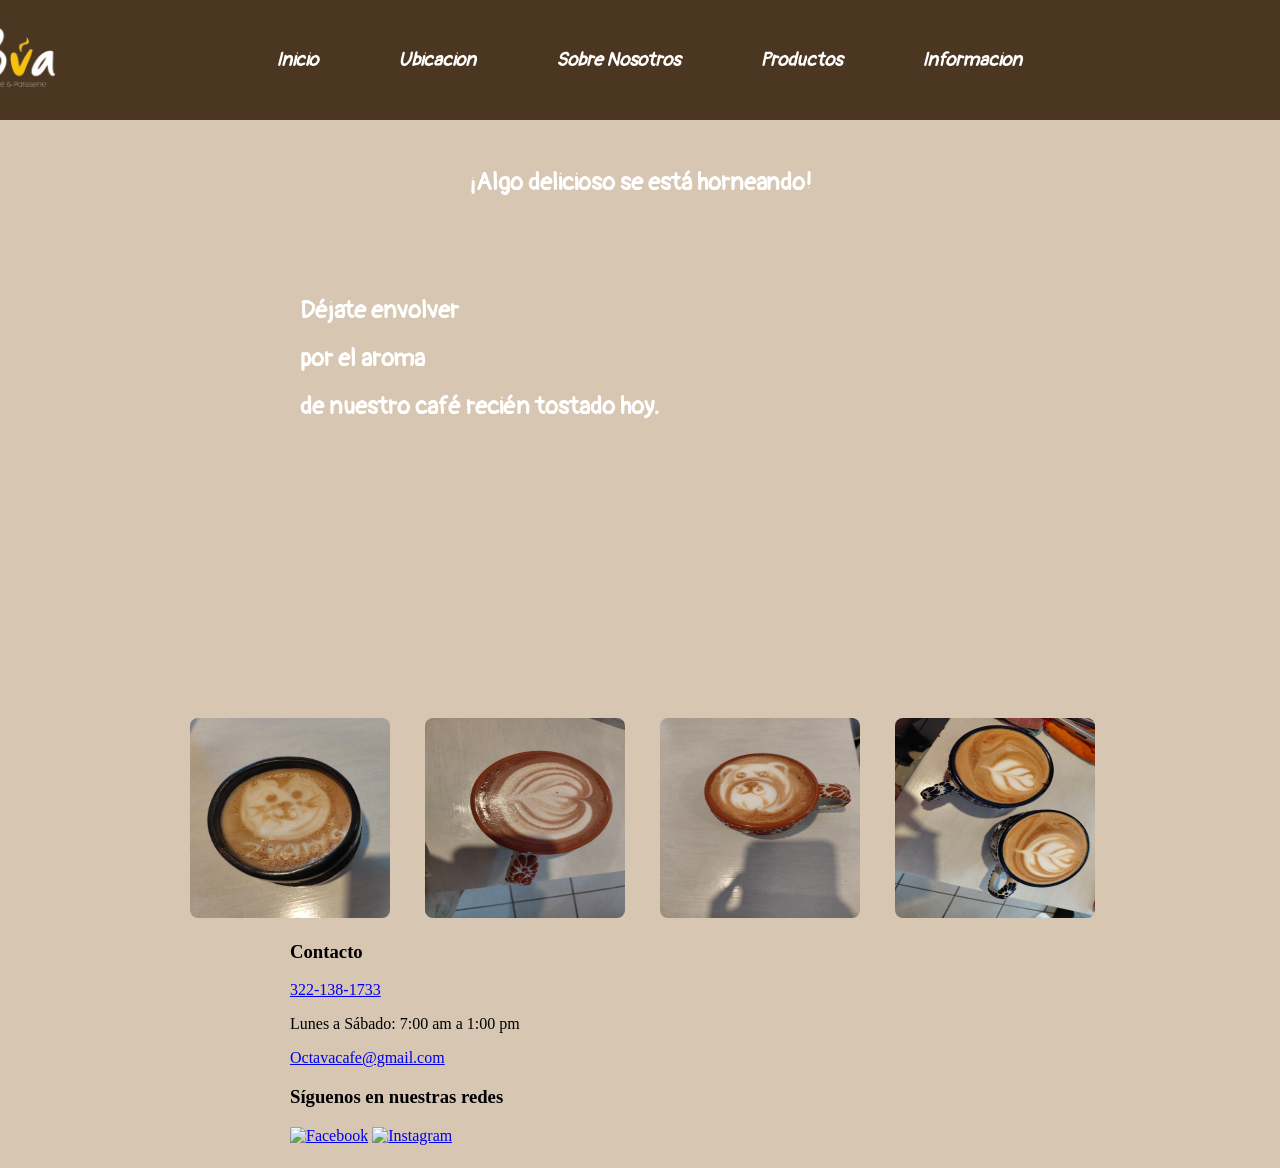
==== index.html @ b77b8755 "Add files via upload" ====
<!DOCTYPE html>
<html lang="en">
<head>
    <title>Octava Café</title>
    <link href="https://fonts.googleapis.com/css2?family=Pangolin&display=swap" rel="stylesheet">
    <link rel="stylesheet" href="diseño.css">
</head>
<body>
    <main class="principal">
        <section class="texto_principal">
            <h1>¡Algo delicioso se está horneando!</h1>
            <h2>Déjate envolver <br>
                por el aroma <br>
                 de nuestro café recién tostado hoy.</h2>
            <img src="" alt="">
        </section>

        <div class="botones_arriba">
            <img src="Gemini_Generated_Image_gcpjwjgcpjwjgcpj-removebg-preview.png" alt="logo" class="logotipo">
            <a href="#" class="enlace">Inicio</a>
            <a href="#" class="enlace">Ubicacion</a>
            <a href="#" class="enlace">Sobre Nosotros</a>
            <a href="#" class="enlace">Productos</a>
            <a href="#" class="enlace">Informacion</a>
        </div>

        <div class="imagenes_cafe">
            <div class="diseño"><img src="IMG-20260115-WA0002.jpg" alt=""></div>
            <div class="diseño"><img src="IMG-20260122-WA0054.jpg" alt=""></div>
            <div class="diseño"><img src="IMG-20260204-WA0002.jpg" alt=""></div>
            <div class="diseño"><img src="IMG-20251213-WA0009.jpg" alt=""></div>
        </div>

        <nav>
    <h3>Contacto</h3>

    <div class="contacto-item">
        <a href="tel:+523221381733" class="informacion_contacto">
            322-138-1733
        </a>
        <p>Lunes a Sábado: 7:00 am a 1:00 pm</p>
    </div>

    <div class="contacto-item">
        <a href="mailto:Octavacafe@gmail.com" class="informacion_contacto">
            Octavacafe@gmail.com
        </a>
    </div>

    <h3>Síguenos en nuestras redes</h3>
    <div class="redes-sociales">
        <a href="https://facebook.com/tu-perfil"><img src="icono-fb.png" alt="Facebook"></a>
        <a href="https://instagram.com/tu-perfil"><img src="icono-ig.png" alt="Instagram"></a>
        </div>
</nav> 
    </main>
    
</body>
</html>
---- diseño.css ----
body {
    margin: 0;
    padding: 0;
    height: 100vh;
    display: flex;
    justify-content: center;
    background-color: #d6c6b2;
    background-image: url('71977d18b5df32cb835319dc199e4950.jpg');
    background-size: cover;
    background-position: center;
    background-repeat: no-repeat;
    background-attachment: fixed;
}

.botones_arriba {
    display: flex;
    font-family: "Pangolin", cursive;
    gap: 80px;
    align-items: center;
    position: absolute;
    top: 0;
    left: 0;
    width: 100%;
    height: 120px;
    background-color: #4B3621;
    padding: 1%;
    display: flex;
    justify-content: center;
    padding: 10px 50px;
    box-sizing: border-box;
    z-index: 1000;
}

.logotipo {
    width: 10%;               
    height: auto;
    margin-right: 120px;     
    margin-left: -300px;   
}

.enlace {
    display: inline-block;
    text-decoration: none;
    transition: 0.3;
    background-color: #4B3621;
    color: white;
    font-weight: bolder;
    font-size: 19px;
    font-style: italic;
}

.principal {
    margin: 10%;
    padding: 20px;
    height: 1000px;
    width: 700px;
}

.texto_principal {
    color: white;
    font-family: "Pangolin", cursive;
    background-image: linear-gradient(rgba(34, 33, 33, 0.212)),
     url(Gemini_Generated_Image_kpojufkpojufkpoj.png);
    background-size: 100% 100%;
    background-position: center;
    background-repeat: no-repeat;
    background-blend-mode: color-burn;
    min-height: 500px;
}

.enlace:hover {
    text-decoration: underline;
    text-decoration-thickness: 3px;
}

h1 {
    color: white;
    text-align: center;
}

h2 {
    max-width: 500px;
    margin: 90px 10px;
    line-height: 2;
}

.imagenes_cafe {
    margin-top: 50px;
    display: flex;
    flex-direction: row;
    justify-content: space-between;
    gap: 35px;
    margin-left: -100px;
}

.diseño {
    transition: 0.5s;
    cursor: pointer;
}

.diseño img {
    width: 200px;
    height: 200px;
    border-radius: 8px;
}

.imagenes_cafe:hover > :not(:hover) {
    opacity: 0.3;
}

.diseño:hover {
    transform: scale(1.1);
}
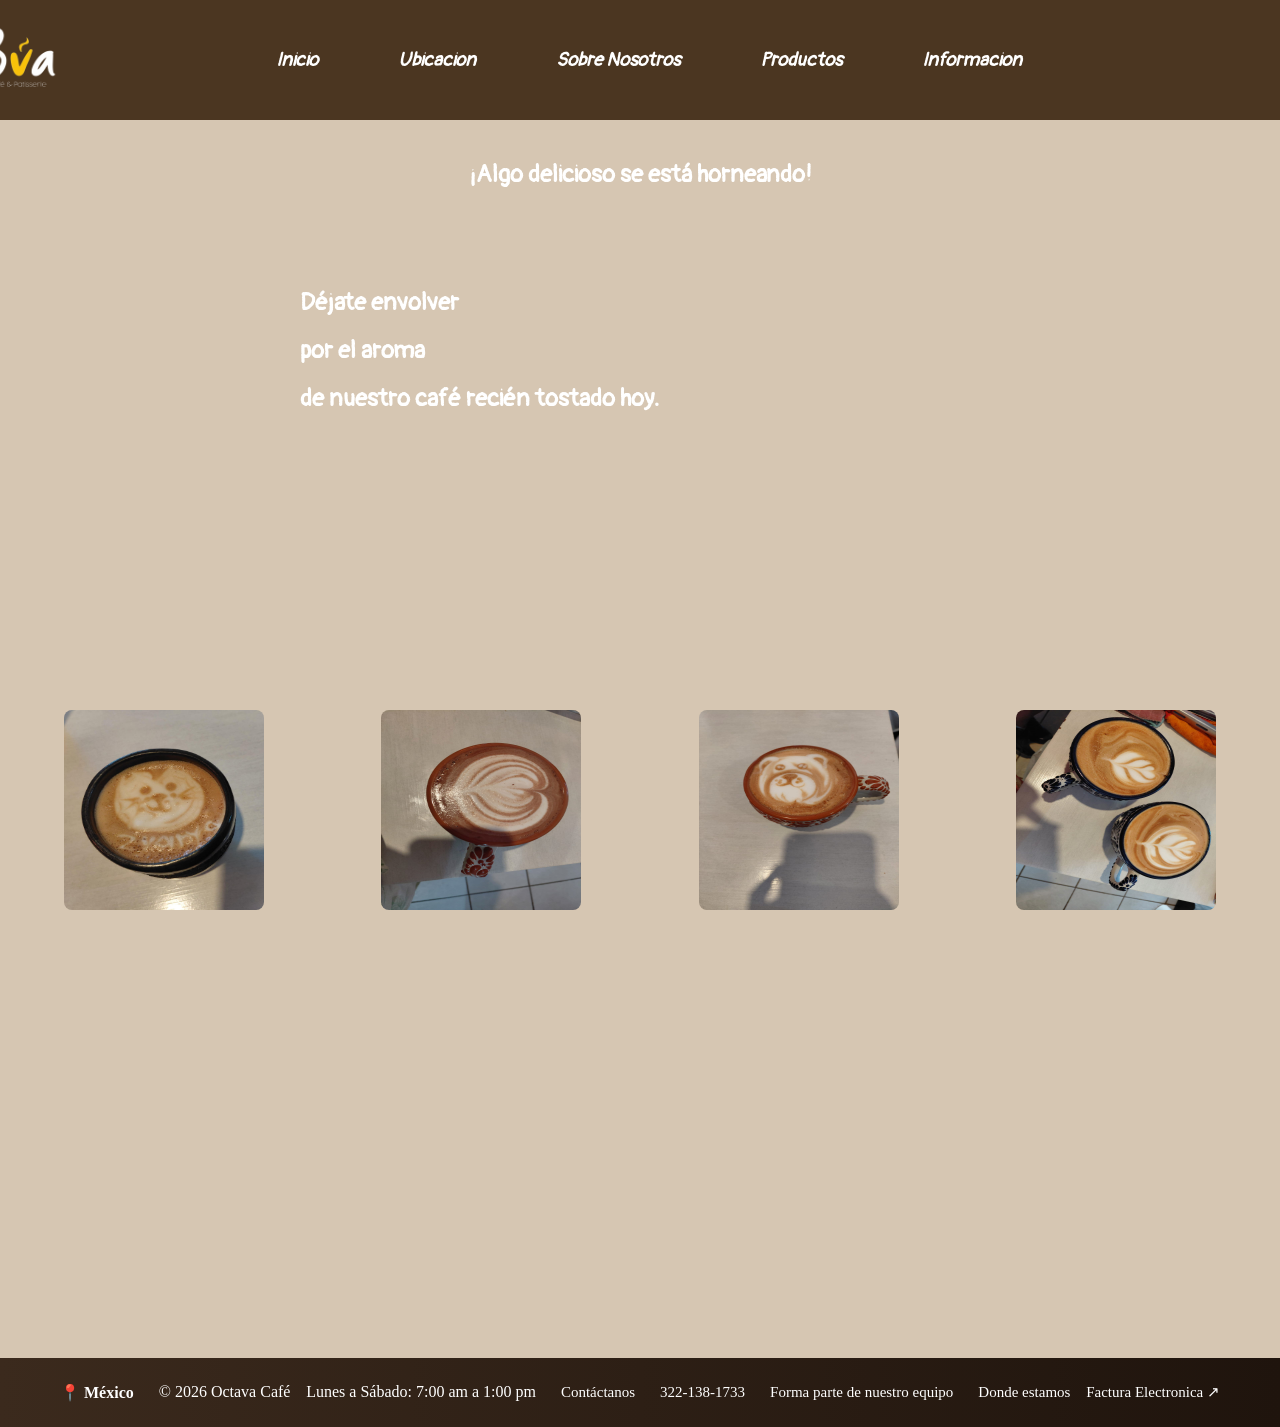
==== commit 74945d1d: "Mapa y footer" ====
--- a/index.html
+++ b/index.html
@@ -31,7 +31,7 @@
             <div class="diseño"><img src="IMG-20251213-WA0009.jpg" alt=""></div>
         </div>
 
-        <nav>
+        <!-- <nav>
     <h3>Contacto</h3>
 
     <div class="contacto-item">
@@ -52,8 +52,31 @@
         <a href="https://facebook.com/tu-perfil"><img src="icono-fb.png" alt="Facebook"></a>
         <a href="https://instagram.com/tu-perfil"><img src="icono-ig.png" alt="Instagram"></a>
         </div>
-</nav> 
-    </main>
+    </nav>  -->
+</main>
+
+<iframe src="https://www.google.com/maps/embed?pb=!1m14!1m8!1m3!1d933.0286413294309!2d-105.2226276!3d20.7055719!3m2!1i1024!2i768!4f13.1!3m3!1m2!1s0x84214602d590b51d%3A0xe27351f4faf16501!2sCooperativa%20CUC!5e0!3m2!1ses!2smx!4v1770751215848!5m2!1ses!2smx" width="600" height="450" style="border:0;" allowfullscreen="" loading="lazy" referrerpolicy="no-referrer-when-downgrade" class="mapa"></iframe>
+<footer class="footer-horizontal">
+    <div class="footer-izq">
+        <span class="pais">📍 México</span>
+        <span>© 2026 Octava Café</span>
+    </div>
+
+    <div class="footer-centro">
+        <span>Lunes a Sábado: 
+            7:00 am a 1:00 pm</span>
+        <a href="#">Contáctanos</a>
+        <a href="#">322-138-1733</a>
+        <a href="https://www.empleo.gob.mx/assets/solicitud_empleo/SNE_SOLICITUD_DE_EMPLEO_PLANTILLA_PDF.pdf" target="_blank">Forma parte de nuestro equipo</a>
+        <a href="https://www.google.com/maps/place/Cooperativa+CUC/@20.7055719,-105.2226276,19.85z/data=!4m6!3m5!1s0x84214602d590b51d:0xe27351f4faf16501!8m2!3d20.7056882!4d-105.2224814!16s%2Fg%2F11b73n25m8?entry=ttu&g_ep=EgoyMDI2MDIwNC4wIKXMDSoASAFQAw%3D%3D" target="_blank">Donde estamos</a>
+    </div>
+
+    <div class="footer-der">
+        <a href="#">Factura Electronica ↗</a>
+    </div>
+</footer>
+
+
     
 </body>
 </html>
--- a/diseño.css
+++ b/diseño.css
@@ -1,8 +1,8 @@
 body {
     margin: 0;
     padding: 0;
-    height: 100vh;
-    display: flex;
+    /* height: 100vh; */
+    /* display: flex; */
     justify-content: center;
     background-color: #d6c6b2;
     background-image: url('71977d18b5df32cb835319dc199e4950.jpg');
@@ -10,6 +10,7 @@
     background-position: center;
     background-repeat: no-repeat;
     background-attachment: fixed;
+    min-height: 100vh;
 }
 
 .botones_arriba {
@@ -50,22 +51,29 @@
 }
 
 .principal {
-    margin: 10%;
-    padding: 20px;
-    height: 1000px;
-    width: 700px;
+    /* margin: 10%; */
+    /* padding: 20px; */
+    /* height: 1000px; */
+    /* width: 700px; */
+    padding: 40px 0;
+    margin: 100px auto;
+    width: 90%;
+    max-width: 1200px;
 }
 
 .texto_principal {
     color: white;
     font-family: "Pangolin", cursive;
     background-image: linear-gradient(rgba(34, 33, 33, 0.212)),
-     url(Gemini_Generated_Image_kpojufkpojufkpoj.png);
+    url(Gemini_Generated_Image_kpojufkpojufkpoj.png);
     background-size: 100% 100%;
     background-position: center;
     background-repeat: no-repeat;
     background-blend-mode: color-burn;
     min-height: 500px;
+
+    width: 700px;
+    margin: auto;
 }
 
 .enlace:hover {
@@ -90,7 +98,7 @@
     flex-direction: row;
     justify-content: space-between;
     gap: 35px;
-    margin-left: -100px;
+    /* margin-left: -100px; */
 }
 
 .diseño {
@@ -110,4 +118,59 @@
 
 .diseño:hover {
     transform: scale(1.1);
-}+}
+
+/*mapa*/
+.mapa{
+    margin: 0;
+    height: 300px;
+    width: 100%;
+}
+
+/* footer*/
+.footer-horizontal {
+    width: 100%;
+    margin: 0;
+    padding: 25px 60px;
+
+    background: linear-gradient(90deg, #3b2a1d, #1f140d);
+    color: white;
+
+    display: flex;
+    justify-content: space-between;
+    align-items: center;
+
+    box-sizing: border-box;
+}
+
+/* secciones */
+.footer-izq,
+.footer-der {
+    display: flex;
+    align-items: center;
+    gap: 25px;
+}
+.footer-centro{
+    margin: 0 auto;
+    display: flex;
+    align-items: center;
+    gap: 25px;
+}
+
+
+.footer-horizontal a {
+    color: white;
+    text-decoration: none;
+    font-size: 15px;
+    transition: 0.3s;
+}
+
+.footer-horizontal a:hover {
+    text-decoration: underline;
+    opacity: 0.8;
+}
+
+/* texto pequeño */
+.pais {
+    font-weight: bold;
+}
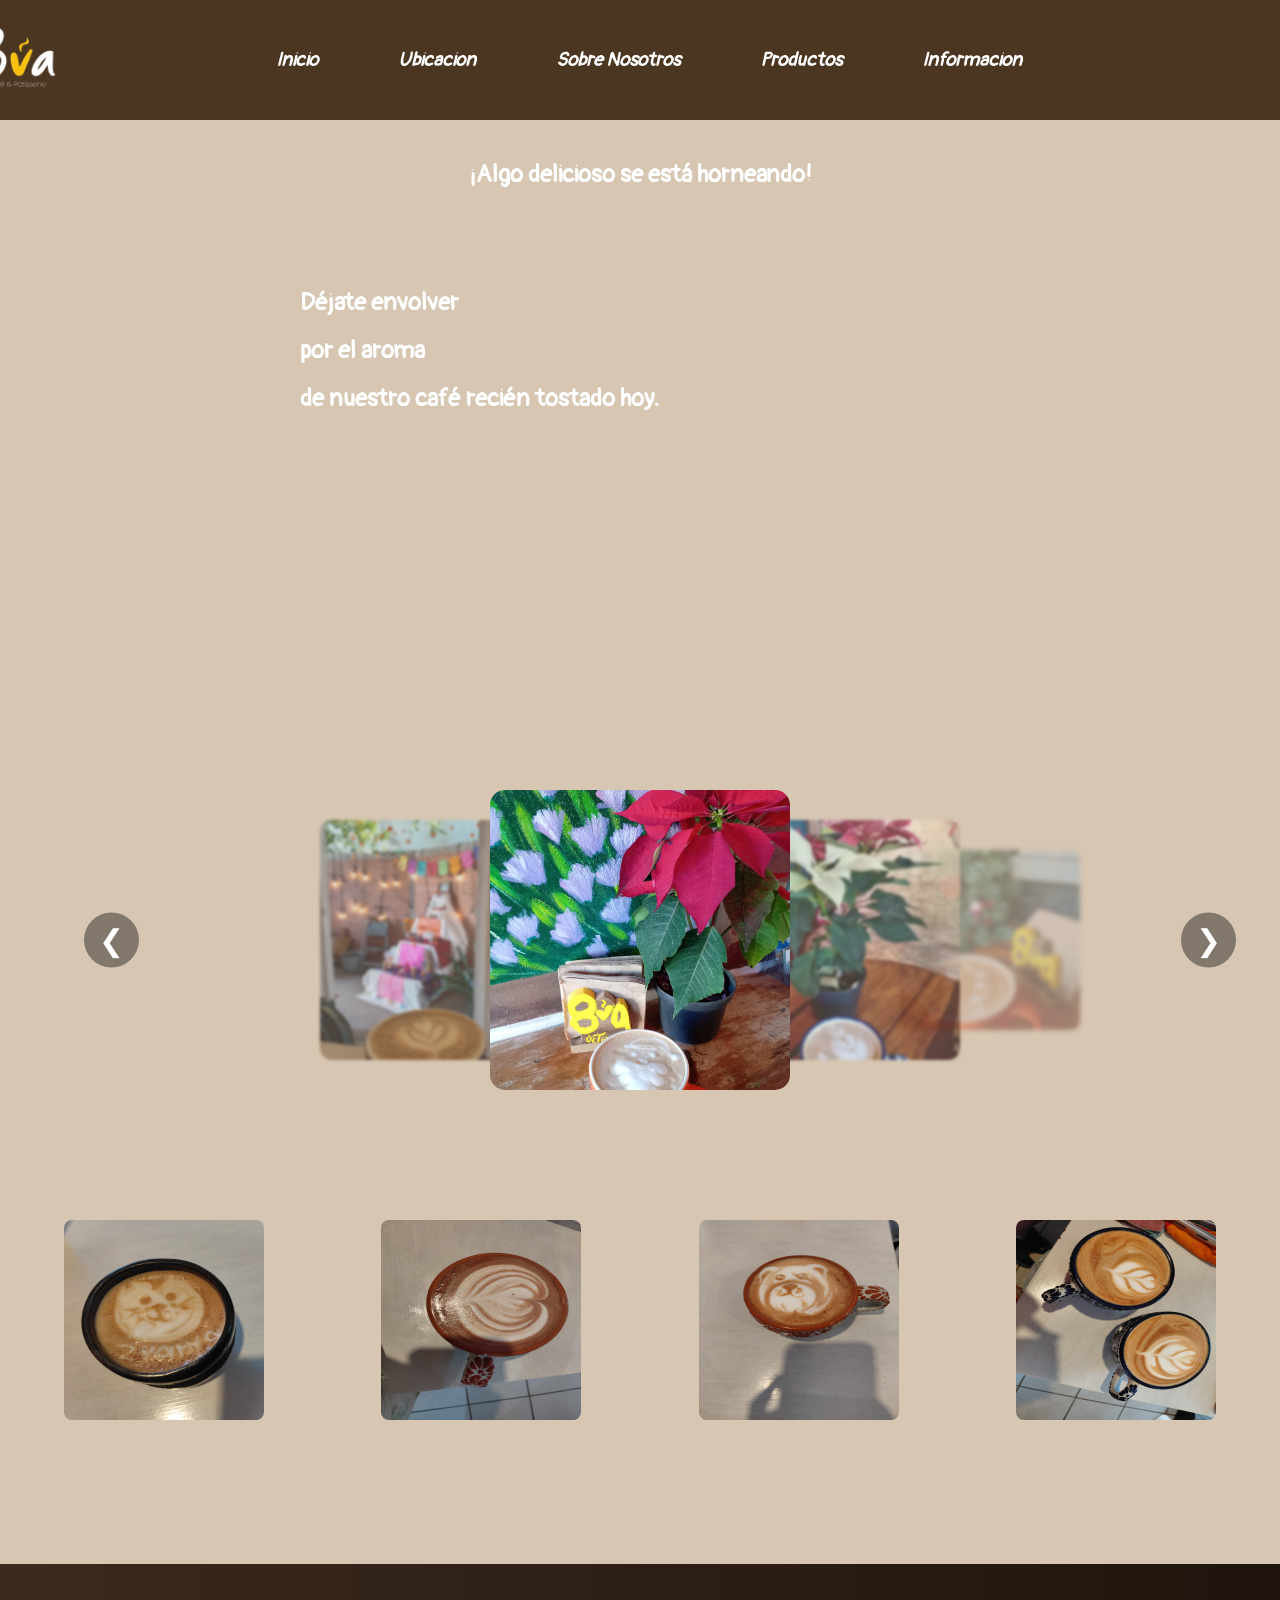
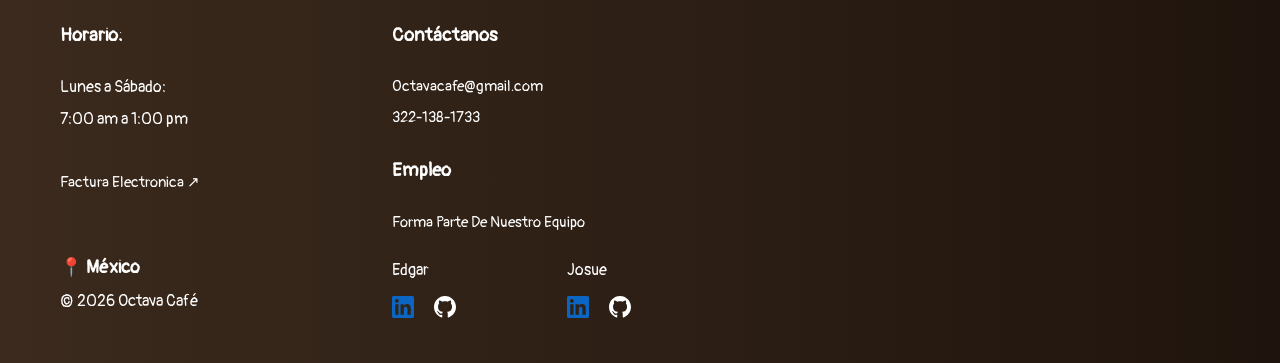
==== commit 5a0ba25b: "Carrusel y footer" ====
--- a/index.html
+++ b/index.html
@@ -15,8 +15,50 @@
             <img src="" alt="">
         </section>
 
+<div class="carrusel">
+
+    <input type="radio" name="slider" id="img1" checked>
+    <input type="radio" name="slider" id="img2">
+    <input type="radio" name="slider" id="img3">
+    <input type="radio" name="slider" id="img4">
+
+    <div class="slides">
+        <div class="slide s1"><img src="resources/carr1.jpeg"></div>
+        <div class="slide s2"><img src="resources/carr2.jpeg"></div>
+        <div class="slide s3"><img src="resources/carr3.jpeg"></div>
+        <div class="slide s4"><img src="resources/carr5.jpeg"></div>
+    </div>
+
+    <!-- Flechas por estado -->
+    <div class="flechas f1">
+        <label for="img4" class="prev">❮</label>
+        <label for="img2" class="next">❯</label>
+    </div>
+
+    <div class="flechas f2">
+        <label for="img1" class="prev">❮</label>
+        <label for="img3" class="next">❯</label>
+    </div>
+
+    <div class="flechas f3">
+        <label for="img2" class="prev">❮</label>
+        <label for="img4" class="next">❯</label>
+    </div>
+
+    <div class="flechas f4">
+        <label for="img3" class="prev">❮</label>
+        <label for="img1" class="next">❯</label>
+    </div>
+
+</div>
+
+
+
+</div>
+
+
         <div class="botones_arriba">
-            <img src="Gemini_Generated_Image_gcpjwjgcpjwjgcpj-removebg-preview.png" alt="logo" class="logotipo">
+            <img src="resources/Gemini_Generated_Image_gcpjwjgcpjwjgcpj-removebg-preview.png" alt="logo" class="logotipo">
             <a href="#" class="enlace">Inicio</a>
             <a href="#" class="enlace">Ubicacion</a>
             <a href="#" class="enlace">Sobre Nosotros</a>
@@ -25,10 +67,10 @@
         </div>
 
         <div class="imagenes_cafe">
-            <div class="diseño"><img src="IMG-20260115-WA0002.jpg" alt=""></div>
-            <div class="diseño"><img src="IMG-20260122-WA0054.jpg" alt=""></div>
-            <div class="diseño"><img src="IMG-20260204-WA0002.jpg" alt=""></div>
-            <div class="diseño"><img src="IMG-20251213-WA0009.jpg" alt=""></div>
+            <div class="diseño"><img src="resources/IMG-20260115-WA0002.jpg" alt=""></div>
+            <div class="diseño"><img src="resources/IMG-20260122-WA0054.jpg" alt=""></div>
+            <div class="diseño"><img src="resources/IMG-20260204-WA0002.jpg" alt=""></div>
+            <div class="diseño"><img src="resources/IMG-20251213-WA0009.jpg" alt=""></div>
         </div>
 
         <!-- <nav>
@@ -55,24 +97,50 @@
     </nav>  -->
 </main>
 
-<iframe src="https://www.google.com/maps/embed?pb=!1m14!1m8!1m3!1d933.0286413294309!2d-105.2226276!3d20.7055719!3m2!1i1024!2i768!4f13.1!3m3!1m2!1s0x84214602d590b51d%3A0xe27351f4faf16501!2sCooperativa%20CUC!5e0!3m2!1ses!2smx!4v1770751215848!5m2!1ses!2smx" width="600" height="450" style="border:0;" allowfullscreen="" loading="lazy" referrerpolicy="no-referrer-when-downgrade" class="mapa"></iframe>
 <footer class="footer-horizontal">
     <div class="footer-izq">
+        <h3>Horario:</h3>
+            <span>Lunes a Sábado: </span>
+            <span>7:00 am a 1:00 pm</span>
+            <br>
+            <a href="#">Factura Electronica ↗</a>
+        <br><br>
         <span class="pais">📍 México</span>
+        
         <span>© 2026 Octava Café</span>
     </div>
+    
+    <div class="footer-centro">
+            <h3>Contáctanos</h3>
+            <a href="">Octavacafe@gmail.com</a>
+            <a href="#">322-138-1733</a>
+            <h3>Empleo</h3>
+            <a href="https://www.empleo.gob.mx/assets/solicitud_empleo/SNE_SOLICITUD_DE_EMPLEO_PLANTILLA_PDF.pdf" target="_blank">Forma Parte De Nuestro Equipo</a>
 
-    <div class="footer-centro">
-        <span>Lunes a Sábado: 
-            7:00 am a 1:00 pm</span>
-        <a href="#">Contáctanos</a>
-        <a href="#">322-138-1733</a>
-        <a href="https://www.empleo.gob.mx/assets/solicitud_empleo/SNE_SOLICITUD_DE_EMPLEO_PLANTILLA_PDF.pdf" target="_blank">Forma parte de nuestro equipo</a>
-        <a href="https://www.google.com/maps/place/Cooperativa+CUC/@20.7055719,-105.2226276,19.85z/data=!4m6!3m5!1s0x84214602d590b51d:0xe27351f4faf16501!8m2!3d20.7056882!4d-105.2224814!16s%2Fg%2F11b73n25m8?entry=ttu&g_ep=EgoyMDI2MDIwNC4wIKXMDSoASAFQAw%3D%3D" target="_blank">Donde estamos</a>
-    </div>
+            <div class="redes">
+                <div class="redes_container">
+                    <p>Edgar</p>
+                    <div class="redes_iconos">
+                        <a href="https://www.linkedin.com/in/edgar-garcia-luna/" target="_blank"><svg preserveAspectRatio="xMidYMid" viewBox="0 0 256 256" class="iconos"><path d="M218.123 218.127h-37.931v-59.403c0-14.165-.253-32.4-19.728-32.4-19.756 0-22.779 15.434-22.779 31.369v60.43h-37.93V95.967h36.413v16.694h.51a39.907 39.907 0 0 1 35.928-19.733c38.445 0 45.533 25.288 45.533 58.186l-.016 67.013ZM56.955 79.27c-12.157.002-22.014-9.852-22.016-22.009-.002-12.157 9.851-22.014 22.008-22.016 12.157-.003 22.014 9.851 22.016 22.008A22.013 22.013 0 0 1 56.955 79.27m18.966 138.858H37.95V95.967h37.97v122.16ZM237.033.018H18.89C8.58-.098.125 8.161-.001 18.471v219.053c.122 10.315 8.576 18.582 18.89 18.474h218.144c10.336.128 18.823-8.139 18.966-18.474V18.454c-.147-10.33-8.635-18.588-18.966-18.453" fill="#0A66C2"/></svg></a>
 
-    <div class="footer-der">
-        <a href="#">Factura Electronica ↗</a>
+                        <a href="https://github.com/edggclu" target="_blank"><svg viewBox="0 0 1024 1024" fill="none" class="iconos"><path fill-rule="evenodd" clip-rule="evenodd" d="M8 0C3.58 0 0 3.58 0 8C0 11.54 2.29 14.53 5.47 15.59C5.87 15.66 6.02 15.42 6.02 15.21C6.02 15.02 6.01 14.39 6.01 13.72C4 14.09 3.48 13.23 3.32 12.78C3.23 12.55 2.84 11.84 2.5 11.65C2.22 11.5 1.82 11.13 2.49 11.12C3.12 11.11 3.57 11.7 3.72 11.94C4.44 13.15 5.59 12.81 6.05 12.6C6.12 12.08 6.33 11.73 6.56 11.53C4.78 11.33 2.92 10.64 2.92 7.58C2.92 6.71 3.23 5.99 3.74 5.43C3.66 5.23 3.38 4.41 3.82 3.31C3.82 3.31 4.49 3.1 6.02 4.13C6.66 3.95 7.34 3.86 8.02 3.86C8.7 3.86 9.38 3.95 10.02 4.13C11.55 3.09 12.22 3.31 12.22 3.31C12.66 4.41 12.38 5.23 12.3 5.43C12.81 5.99 13.12 6.7 13.12 7.58C13.12 10.65 11.25 11.33 9.47 11.53C9.76 11.78 10.01 12.26 10.01 13.01C10.01 14.08 10 14.94 10 15.21C10 15.42 10.15 15.67 10.55 15.59C13.71 14.53 16 11.53 16 8C16 3.58 12.42 0 8 0Z" transform="scale(64)" fill="#ffff"/></svg></a>
+                    </div>
+                </div>
+
+                <div class="redes_container">
+                    <p>Josue</p>
+                    <div class="redes_iconos">
+                        <a href="https://www.linkedin.com/in/josu%C3%A9-gallo-258330377/" target="_blank"><svg preserveAspectRatio="xMidYMid" viewBox="0 0 256 256" class="iconos"><path d="M218.123 218.127h-37.931v-59.403c0-14.165-.253-32.4-19.728-32.4-19.756 0-22.779 15.434-22.779 31.369v60.43h-37.93V95.967h36.413v16.694h.51a39.907 39.907 0 0 1 35.928-19.733c38.445 0 45.533 25.288 45.533 58.186l-.016 67.013ZM56.955 79.27c-12.157.002-22.014-9.852-22.016-22.009-.002-12.157 9.851-22.014 22.008-22.016 12.157-.003 22.014 9.851 22.016 22.008A22.013 22.013 0 0 1 56.955 79.27m18.966 138.858H37.95V95.967h37.97v122.16ZM237.033.018H18.89C8.58-.098.125 8.161-.001 18.471v219.053c.122 10.315 8.576 18.582 18.89 18.474h218.144c10.336.128 18.823-8.139 18.966-18.474V18.454c-.147-10.33-8.635-18.588-18.966-18.453" fill="#0A66C2"/></svg></a>
+                        
+                        <a href="https://github.com/JosueGrcc" target="_blank"><svg viewBox="0 0 1024 1024" fill="none" class="iconos"><path fill-rule="evenodd" clip-rule="evenodd" d="M8 0C3.58 0 0 3.58 0 8C0 11.54 2.29 14.53 5.47 15.59C5.87 15.66 6.02 15.42 6.02 15.21C6.02 15.02 6.01 14.39 6.01 13.72C4 14.09 3.48 13.23 3.32 12.78C3.23 12.55 2.84 11.84 2.5 11.65C2.22 11.5 1.82 11.13 2.49 11.12C3.12 11.11 3.57 11.7 3.72 11.94C4.44 13.15 5.59 12.81 6.05 12.6C6.12 12.08 6.33 11.73 6.56 11.53C4.78 11.33 2.92 10.64 2.92 7.58C2.92 6.71 3.23 5.99 3.74 5.43C3.66 5.23 3.38 4.41 3.82 3.31C3.82 3.31 4.49 3.1 6.02 4.13C6.66 3.95 7.34 3.86 8.02 3.86C8.7 3.86 9.38 3.95 10.02 4.13C11.55 3.09 12.22 3.31 12.22 3.31C12.66 4.41 12.38 5.23 12.3 5.43C12.81 5.99 13.12 6.7 13.12 7.58C13.12 10.65 11.25 11.33 9.47 11.53C9.76 11.78 10.01 12.26 10.01 13.01C10.01 14.08 10 14.94 10 15.21C10 15.42 10.15 15.67 10.55 15.59C13.71 14.53 16 11.53 16 8C16 3.58 12.42 0 8 0Z" transform="scale(64)" fill="#ffff"/></svg></a>
+                    </div>
+                </div>
+            
+            </div>
+        </div>
+        
+        <div class="footer-der">
+            <iframe src="https://www.google.com/maps/embed?pb=!1m18!1m12!1m3!1d3731.064184721224!2d-105.38257285503909!3d20.748192429404394!2m3!1f0!2f0!3f0!3m2!1i1024!2i768!4f13.1!3m3!1m2!1s0x842141cc5eac6c8d%3A0x385c2032efa74cd4!2sOctava%20caf%C3%A9!5e0!3m2!1ses!2smx!4v1770768382752!5m2!1ses!2smx" width="600" height="450" style="border:0;" allowfullscreen="" loading="lazy" referrerpolicy="no-referrer-when-downgrade" class="mapa"></iframe>
     </div>
 </footer>
 
--- a/diseño.css
+++ b/diseño.css
@@ -65,7 +65,7 @@
     color: white;
     font-family: "Pangolin", cursive;
     background-image: linear-gradient(rgba(34, 33, 33, 0.212)),
-    url(Gemini_Generated_Image_kpojufkpojufkpoj.png);
+    url(resources/Gemini_Generated_Image_kpojufkpojufkpoj.png);
     background-size: 100% 100%;
     background-position: center;
     background-repeat: no-repeat;
@@ -97,7 +97,7 @@
     display: flex;
     flex-direction: row;
     justify-content: space-between;
-    gap: 35px;
+    /* gap: 35px; */
     /* margin-left: -100px; */
 }
 
@@ -120,49 +120,38 @@
     transform: scale(1.1);
 }
 
-/*mapa*/
-.mapa{
-    margin: 0;
-    height: 300px;
-    width: 100%;
-}
-
-/* footer*/
+/* ===== FOOTER 3 COLUMNAS ===== */
 .footer-horizontal {
     width: 100%;
-    margin: 0;
-    padding: 25px 60px;
+    padding: 40px 60px;
 
     background: linear-gradient(90deg, #3b2a1d, #1f140d);
     color: white;
 
-    display: flex;
-    justify-content: space-between;
-    align-items: center;
+    display: grid;
+    grid-template-columns: 1fr 1.2fr 1.5fr; /* 3 columnas */
+    gap: 40px;
 
     box-sizing: border-box;
-}
-
-/* secciones */
+    font-family: "Pangolin", cursive;
+}
+
+/* cada columna vertical */
 .footer-izq,
+.footer-centro,
 .footer-der {
     display: flex;
-    align-items: center;
-    gap: 25px;
-}
-.footer-centro{
-    margin: 0 auto;
-    display: flex;
-    align-items: center;
-    gap: 25px;
-}
-
-
+    flex-direction: column; /* 🔥 vertical */
+    gap: 12px;
+}
+
+/* links */
 .footer-horizontal a {
     color: white;
     text-decoration: none;
     font-size: 15px;
     transition: 0.3s;
+    /* margin: auto 0; */
 }
 
 .footer-horizontal a:hover {
@@ -170,7 +159,225 @@
     opacity: 0.8;
 }
 
-/* texto pequeño */
+/* mapa */
+.mapa {
+    width: 100%;
+    height: 100%;
+    border-radius: 10px;
+}
+
+/* títulos / spans */
 .pais {
     font-weight: bold;
-}
+    font-size: 18px;
+}
+.redes{
+    display: flex;
+    justify-content: space-between;
+    /* gap: 50px; */
+}
+.redes_container {
+    width: 50%;
+    /* justify-content: space-between; */
+}
+.redes_iconos{
+    display: flex;
+    gap: 20px;
+}
+
+.iconos {
+    width: 22px;
+    height: 22px;
+}
+
+/* carrusel */
+
+/* ================================
+   CARRUSEL
+================================ */
+
+.carrusel {
+    position: relative;
+    width: 100%;
+    height: 400px;
+    margin: 80px auto;
+    display: flex;
+    justify-content: center;
+    align-items: center;
+    perspective: 1000px;
+}
+
+/* Slides container */
+.slides {
+    position: relative;
+    width: 300px;
+    height: 300px;
+}
+
+/* Slide base */
+.slide {
+    position: absolute;
+    width: 300px;
+    height: 300px;
+    transition: 0.6s ease;
+    pointer-events: none;
+}
+
+.slide img {
+    width: 100%;
+    height: 100%;
+    object-fit: cover;
+    border-radius: 15px;
+}
+
+/* Ocultar radios */
+.carrusel input {
+    display: none;
+}
+
+/* =================================
+   ESTADO CENTRAL (optimizado)
+================================= */
+
+#img1:checked ~ .slides .s1,
+#img2:checked ~ .slides .s2,
+#img3:checked ~ .slides .s3,
+#img4:checked ~ .slides .s4 {
+    transform: translateX(0) scale(1);
+    z-index: 3;
+    filter: blur(0);
+    opacity: 1;
+    pointer-events: auto;
+}
+
+/* =================================
+   LADO DERECHO CERCANO
+================================= */
+
+#img1:checked ~ .slides .s2,
+#img2:checked ~ .slides .s3,
+#img3:checked ~ .slides .s4,
+#img4:checked ~ .slides .s1 {
+    transform: translateX(200px) scale(0.8);
+    z-index: 2;
+    filter: blur(2px);
+    opacity: 0.7;
+}
+
+/* =================================
+   LADO DERECHO LEJANO
+================================= */
+
+#img1:checked ~ .slides .s3,
+#img2:checked ~ .slides .s4,
+#img3:checked ~ .slides .s1,
+#img4:checked ~ .slides .s2 {
+    transform: translateX(350px) scale(0.6);
+    z-index: 1;
+    filter: blur(4px);
+    opacity: 0.4;
+}
+
+/* =================================
+   LADO IZQUIERDO CERCANO
+================================= */
+
+#img1:checked ~ .slides .s4,
+#img2:checked ~ .slides .s1,
+#img3:checked ~ .slides .s2,
+#img4:checked ~ .slides .s3 {
+    transform: translateX(-200px) scale(0.8);
+    z-index: 2;
+    filter: blur(2px);
+    opacity: 0.7;
+}
+
+/* =================================
+   BOTONES INDICADORES
+================================= */
+
+.controles {
+    position: absolute;
+    bottom: -40px;
+    display: flex;
+    gap: 10px;
+}
+
+.controles label {
+    width: 12px;
+    height: 12px;
+    background: #fff;
+    border-radius: 50%;
+    cursor: pointer;
+    opacity: 0.5;
+    transition: 0.3s;
+}
+
+.controles label:hover {
+    opacity: 1;
+}
+
+/* =================================
+   FLECHAS FIJAS (FUERA DE .slide)
+================================= */
+
+.prev,
+.next {
+    position: absolute;
+    top: 50%;
+    transform: translateY(-50%);
+    font-size: 30px;
+    color: white;
+    background: rgba(0,0,0,0.4);
+    padding: 10px 15px;
+    cursor: pointer;
+    border-radius: 50%;
+    user-select: none;
+    transition: 0.3s;
+    z-index: 10;
+}
+
+.prev:hover,
+.next:hover {
+    background: rgba(0,0,0,0.7);
+}
+
+.prev {
+    left: 20px;
+}
+
+.next {
+    right: 20px;
+}
+.flechas {
+    position: absolute;
+    top: 50%;
+    left: 0;
+    width: 100%;
+    transform: translateY(-50%);
+    display: none;
+    justify-content: space-between;
+    padding: 0 20px;
+}
+
+.flechas label {
+    font-size: 30px;
+    color: white;
+    background: rgba(0,0,0,0.4);
+    padding: 10px 15px;
+    cursor: pointer;
+    border-radius: 50%;
+    transition: 0.3s;
+}
+
+.flechas label:hover {
+    background: rgba(0,0,0,0.7);
+}
+
+/* Mostrar flechas correctas según estado */
+#img1:checked ~ .f1,
+#img2:checked ~ .f2,
+#img3:checked ~ .f3,
+#img4:checked ~ .f4 {
+    display: flex;
+}
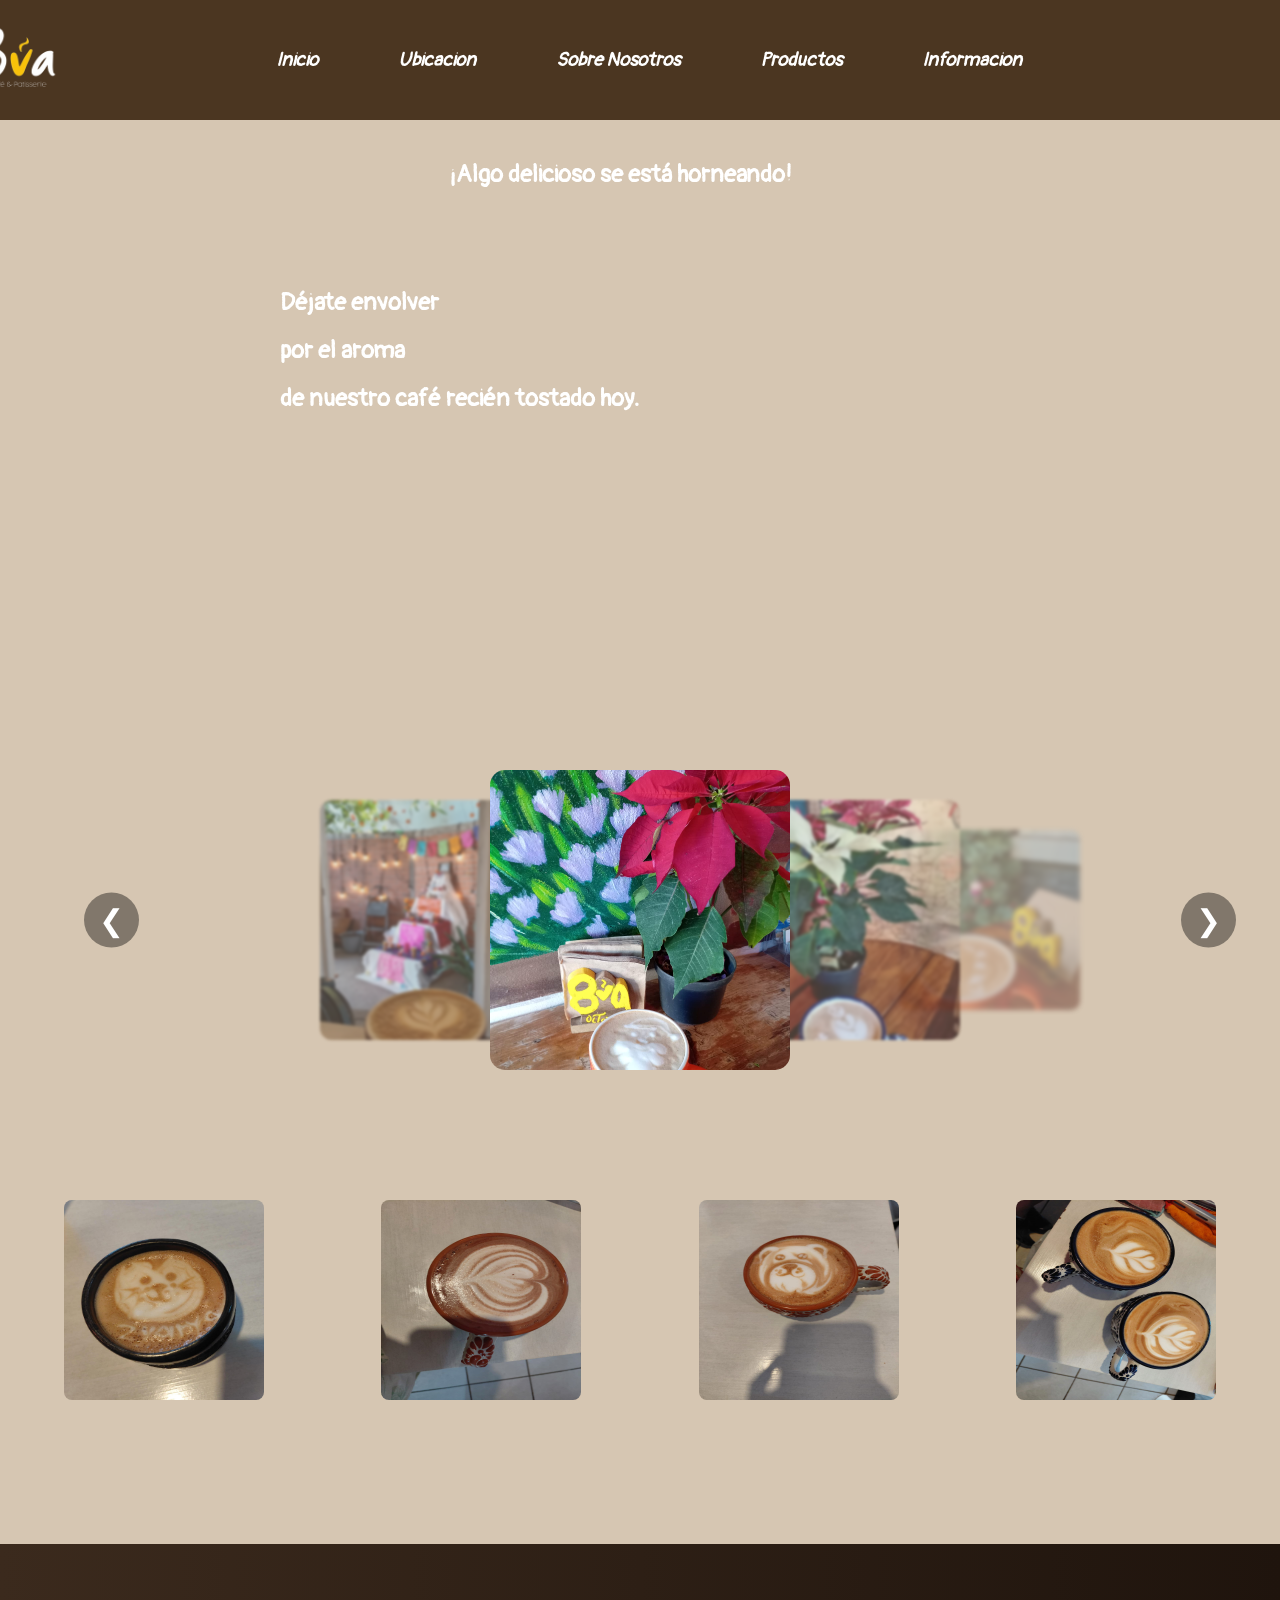
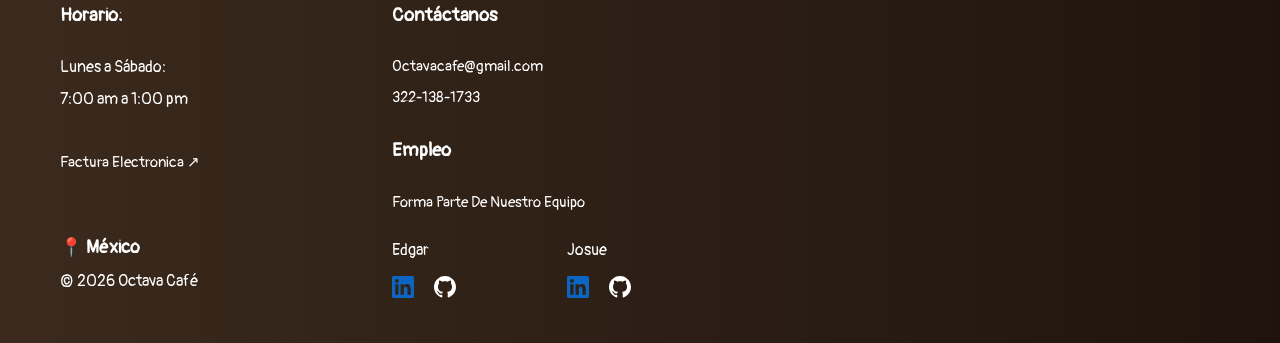
==== commit acf5fdc4: "sobre nosotros" ====
--- a/index.html
+++ b/index.html
@@ -6,7 +6,23 @@
     <link rel="stylesheet" href="diseño.css">
 </head>
 <body>
+    <input type="checkbox" id="about-toggle" hidden>
+    <audio id="bgMusic" autoplay loop>
+    <source src="resources/Ratatouille Ambient Music   PIXAR   Relax, Study, Sleep and Cook.mp3" type="audio/mpeg">
+    </audio>    
+
+    <div id="menu_flotante">
+        <button class="boton_inicial">☰</button>
+        <nav class="opciones">
+            <a href="#" class="item">Inicio</a>
+            <a href="https://www.google.com/maps/place/Octava+caf%C3%A9/@20.7488147,-105.3885314,17z/data=!3m1!4b1!4m6!3m5!1s0x842141cc5eac6c8d:0x385c2032efa74cd4!8m2!3d20.7488098!4d-105.3836605!16s%2Fg%2F11p15l5w2g?entry=ttu&g_ep=EgoyMDI2MDIwOS4wIKXMDSoASAFQAw%3D%3D" target="_blank" class="item">Ubicación</a>
+            <a href="https://www.google.com/maps/place/Octava+caf%C3%A9/@20.7488432,-105.3837222,3a,75y,90t/data=!3m8!1e2!3m6!1sCIHM0ogKEICAgIC_zbicwAE!2e10!3e12!6shttps:%2F%2Flh3.googleusercontent.com%2Fgps-cs-s%2FAHVAweqbOKQgvdSZtOed-r-tMQ16PcjWgYXgoRCj8umd-GELBnXgHZBndtachh1QZfkIGhiOsSyHd5OV96vKTDWFSKWZefG6IvyNylStb8_1dpmF1FKPL33nrtRQPUnfNEyoOwU3qLmC2w%3Dw195-h146-k-no!7i4080!8i3072!4m7!3m6!1s0x842141cc5eac6c8d:0x385c2032efa74cd4!8m2!3d20.7488098!4d-105.3836605!10e9!16s%2Fg%2F11p15l5w2g?entry=ttu&g_ep=EgoyMDI2MDIwOS4wIKXMDSoASAFQAw%3D%3D" target="_blank" class="item">Productos</a>
+        </nav>
+    </div>
+
     <main class="principal">
+
+        <div class="contenedor_about">
         <section class="texto_principal">
             <h1>¡Algo delicioso se está horneando!</h1>
             <h2>Déjate envolver <br>
@@ -14,7 +30,30 @@
                  de nuestro café recién tostado hoy.</h2>
             <img src="" alt="">
         </section>
-
+        <div class="panel_about">
+        <h2>Nuestra Historia</h2>
+        <p>
+            Octava Café nació de una amistad que comenzó entre libros,
+            madrugadas de estudio y tazas interminables de café.
+            Edgar y Josué compartían algo más que clases:
+            compartían el sueño de crear un espacio donde las personas
+            pudieran sentirse en casa.
+            <br><br>
+            Entre risas, errores, recetas fallidas y muchas pruebas,
+            descubrieron que el café no solo despierta el cuerpo,
+            también une corazones.
+            <br><br>
+            Así nació Octava Café:
+            un rincón donde cada taza es un abrazo,
+            cada aroma cuenta una historia,
+            y cada visitante se convierte en parte de la familia.
+            <br><br>
+            Porque más que café…
+            servimos momentos. ☕🤎
+        </p>
+    </div>
+
+</div>
 <div class="carrusel">
 
     <input type="radio" name="slider" id="img1" checked>
@@ -60,44 +99,57 @@
         <div class="botones_arriba">
             <img src="resources/Gemini_Generated_Image_gcpjwjgcpjwjgcpj-removebg-preview.png" alt="logo" class="logotipo">
             <a href="#" class="enlace">Inicio</a>
-            <a href="#" class="enlace">Ubicacion</a>
-            <a href="#" class="enlace">Sobre Nosotros</a>
-            <a href="#" class="enlace">Productos</a>
-            <a href="#" class="enlace">Informacion</a>
-        </div>
-
+            <a href="https://www.google.com/maps/place/Octava+caf%C3%A9/@20.7488147,-105.3885314,17z/data=!3m1!4b1!4m6!3m5!1s0x842141cc5eac6c8d:0x385c2032efa74cd4!8m2!3d20.7488098!4d-105.3836605!16s%2Fg%2F11p15l5w2g?entry=ttu&g_ep=EgoyMDI2MDIwOS4wIKXMDSoASAFQAw%3D%3D" target="_blank" class="enlace">Ubicacion</a>
+            <label for="about-toggle" class="enlace">Sobre Nosotros</label>
+            <a href="https://www.google.com/maps/place/Octava+caf%C3%A9/@20.7488432,-105.3837222,3a,75y,90t/data=!3m8!1e2!3m6!1sCIHM0ogKEICAgIC_zbicwAE!2e10!3e12!6shttps:%2F%2Flh3.googleusercontent.com%2Fgps-cs-s%2FAHVAweqbOKQgvdSZtOed-r-tMQ16PcjWgYXgoRCj8umd-GELBnXgHZBndtachh1QZfkIGhiOsSyHd5OV96vKTDWFSKWZefG6IvyNylStb8_1dpmF1FKPL33nrtRQPUnfNEyoOwU3qLmC2w%3Dw195-h146-k-no!7i4080!8i3072!4m7!3m6!1s0x842141cc5eac6c8d:0x385c2032efa74cd4!8m2!3d20.7488098!4d-105.3836605!10e9!16s%2Fg%2F11p15l5w2g?entry=ttu&g_ep=EgoyMDI2MDIwOS4wIKXMDSoASAFQAw%3D%3D" class="enlace" target="_blank">Productos</a>
+            <a href="#informacion" class="enlace">Informacion</a>
+        </div>
         <div class="imagenes_cafe">
-            <div class="diseño"><img src="resources/IMG-20260115-WA0002.jpg" alt=""></div>
-            <div class="diseño"><img src="resources/IMG-20260122-WA0054.jpg" alt=""></div>
-            <div class="diseño"><img src="resources/IMG-20260204-WA0002.jpg" alt=""></div>
-            <div class="diseño"><img src="resources/IMG-20251213-WA0009.jpg" alt=""></div>
-        </div>
-
-        <!-- <nav>
-    <h3>Contacto</h3>
-
-    <div class="contacto-item">
-        <a href="tel:+523221381733" class="informacion_contacto">
-            322-138-1733
-        </a>
-        <p>Lunes a Sábado: 7:00 am a 1:00 pm</p>
-    </div>
-
-    <div class="contacto-item">
-        <a href="mailto:Octavacafe@gmail.com" class="informacion_contacto">
-            Octavacafe@gmail.com
-        </a>
-    </div>
-
-    <h3>Síguenos en nuestras redes</h3>
-    <div class="redes-sociales">
-        <a href="https://facebook.com/tu-perfil"><img src="icono-fb.png" alt="Facebook"></a>
-        <a href="https://instagram.com/tu-perfil"><img src="icono-ig.png" alt="Instagram"></a>
-        </div>
-    </nav>  -->
+
+    <div class="diseño">
+        <img src="resources/IMG-20260115-WA0002.jpg" alt="">
+        <div class="overlay">
+            <p>
+                Con este clima, el cuerpo pide café… y el corazón también. 🤍 <br><br>
+                En La Octava te espera ese abrazo calientito que calma el frío y reconforta el alma. <br><br>
+                Ven por el tuyo ☕
+            </p>
+        </div>
+    </div>
+
+    <div class="diseño">
+        <img src="resources/IMG-20260122-WA0054.jpg" alt="">
+        <div class="overlay">
+            <p>
+                Cada taza cuenta una historia… deja que la tuya comience aquí ☕
+            </p>
+        </div>
+    </div>
+
+    <div class="diseño">
+        <img src="resources/IMG-20260204-WA0002.jpg" alt="">
+        <div class="overlay">
+            <p>
+                Un rincón acogedor, un café perfecto y un momento solo para ti 🤎
+            </p>
+        </div>
+    </div>
+
+    <div class="diseño">
+        <img src="resources/IMG-20251213-WA0009.jpg" alt="">
+        <div class="overlay">
+            <p>
+                Respira profundo… huele el café recién hecho y disfruta el instante ✨
+            </p>
+        </div>
+    </div>
+
+</div>
+
+        
 </main>
 
-<footer class="footer-horizontal">
+<footer class="footer-horizontal" id="informacion">
     <div class="footer-izq">
         <h3>Horario:</h3>
             <span>Lunes a Sábado: </span>
@@ -144,6 +196,22 @@
     </div>
 </footer>
 
+<script>
+        window.addEventListener('scroll', function() {
+            const menu = document.getElementById('menu_flotante');
+            
+            if (window.scrollY > 120) {
+                menu.classList.add('show');
+            } else {
+                menu.classList.remove('show');
+            }
+        });
+        document.addEventListener("click", function() {
+        document.getElementById("bgMusic").play();
+        }, { once: true });
+    </script>
+</body>
+</html>
 
     
 </body>
--- a/diseño.css
+++ b/diseño.css
@@ -12,7 +12,9 @@
     background-attachment: fixed;
     min-height: 100vh;
 }
-
+html {
+    scroll-behavior: smooth;
+}
 .botones_arriba {
     display: flex;
     font-family: "Pangolin", cursive;
@@ -374,10 +376,201 @@
     background: rgba(0,0,0,0.7);
 }
 
-/* Mostrar flechas correctas según estado */
+
 #img1:checked ~ .f1,
 #img2:checked ~ .f2,
 #img3:checked ~ .f3,
 #img4:checked ~ .f4 {
     display: flex;
 }
+
+#menu_flotante {
+    position: fixed;
+    top: 30px;
+    left: 0px;
+    z-index: 10000;
+    display: flex;
+    flex-direction: column-reverse;
+    align-items: flex-end;
+    opacity: 0;
+    visibility: hidden;
+    transition: all 0.4s ease;
+}
+
+
+#menu_flotante.show {
+    opacity: 1;
+    visibility: visible;
+    pointer-events: auto;
+}
+
+
+.boton_inicial {
+    width: 60px;
+    height: 60px;
+    border-radius: 50%;
+    background-color: #4B3621;
+    color: white;
+    border: 2px solid #d6c6b2;
+    font-size: 24px;
+    cursor: pointer;
+    box-shadow: 0 4px 15px rgba(0,0,0,0.4);
+    display: flex;
+    justify-content: center;
+    align-items: center;
+}
+
+
+.opciones {
+    position: relative;
+    top: 90px;
+    left: 140px;
+    display: flex;
+    flex-direction: column;
+    gap: 12px;
+    opacity: 0;
+    visibility: hidden;
+    transition: all 0.3s ease;
+    transform: translateY(15px);
+}
+
+/* Efecto Hover */
+#menu_flotante:hover .opciones {
+    opacity: 1;
+    visibility: visible;
+}
+
+.item {
+    background: #fdfaf6;
+    padding: 12px 25px;
+    border-radius: 25px;
+    text-decoration: none;
+    color: #4B3621;
+    font-family: "Pangolin", cursive;
+    font-weight: bold;
+    box-shadow: 0 4px 8px rgba(0,0,0,0.2);
+    white-space: nowrap;
+    transition: 0.2s;
+    border: 1px solid #4B3621;
+}
+
+.item:hover {
+    background-color: #4B3621;
+    color: white;
+}
+
+.diseño {
+    position: relative;
+    overflow: hidden;
+    transition: 0.5s;
+    cursor: pointer;
+}
+
+/* Overlay oscuro */
+.overlay {
+    position: absolute;
+    top: 0;
+    left: 0;
+    width: 100%;
+    height: 100%;
+
+    background: rgba(0, 0, 0, 0.6);
+    backdrop-filter: blur(3px);
+
+    display: flex;
+    justify-content: center;
+    align-items: center;
+    text-align: center;
+
+    opacity: 0;
+    transition: 0.5s ease;
+
+    padding: 15px;
+    box-sizing: border-box;
+}
+
+/* Texto */
+.overlay p {
+    color: white;
+    font-family: "Pangolin", cursive;
+    font-size: 14px;
+    line-height: 1.6;
+    transform: translateY(20px);
+    transition: 0.5s ease;
+}
+
+/* Mostrar al hover */
+.diseño:hover .overlay {
+    opacity: 1;
+}
+
+.diseño:hover .overlay p {
+    transform: translateY(0);
+}
+
+/* Mantener tu efecto de opacidad */
+.imagenes_cafe:hover > :not(:hover) {
+    opacity: 0.3;
+}
+
+
+/* ===============================
+   EFECTO SOBRE NOSOTROS
+================================ */
+
+.contenedor_about {
+    width: 100%;
+    max-width: 1100px;
+    margin: auto;
+    display: flex;
+    justify-content: center;
+    align-items: stretch;
+    gap: 40px;
+}
+
+/* Imagen central */
+.texto_principal {
+    transition: 0.8s ease;
+    z-index: 2;
+}
+
+/* Panel oculto */
+.panel_about {
+    width: 0;
+    height: 500px;
+    background: rgba(75, 54, 33, 0.95);
+    color: white;
+    padding: 0;
+    box-sizing: border-box;
+    border-radius: 15px;
+    font-family: "Pangolin", cursive;
+    overflow: hidden;
+    transition: 0.8s ease;
+    opacity: 0;
+}
+
+
+.panel_about h2 {
+    margin-top: 0;
+}
+
+.panel_about p {
+    line-height: 1.8;
+    font-size: 16px;
+}
+
+/* ===== ACTIVACIÓN ===== */
+
+#about-toggle:checked ~ .principal .contenedor_about .texto_principal {
+    transform: translateX(-300px);
+}
+#about-toggle:checked ~ .principal .contenedor_about .texto_principal {
+    transform: scale(0.95);
+}
+#about-toggle:checked ~ .principal .contenedor_about .panel_about {
+    width: 500px;
+    height: auto;
+    padding: 40px;
+    opacity: 1;
+}
+
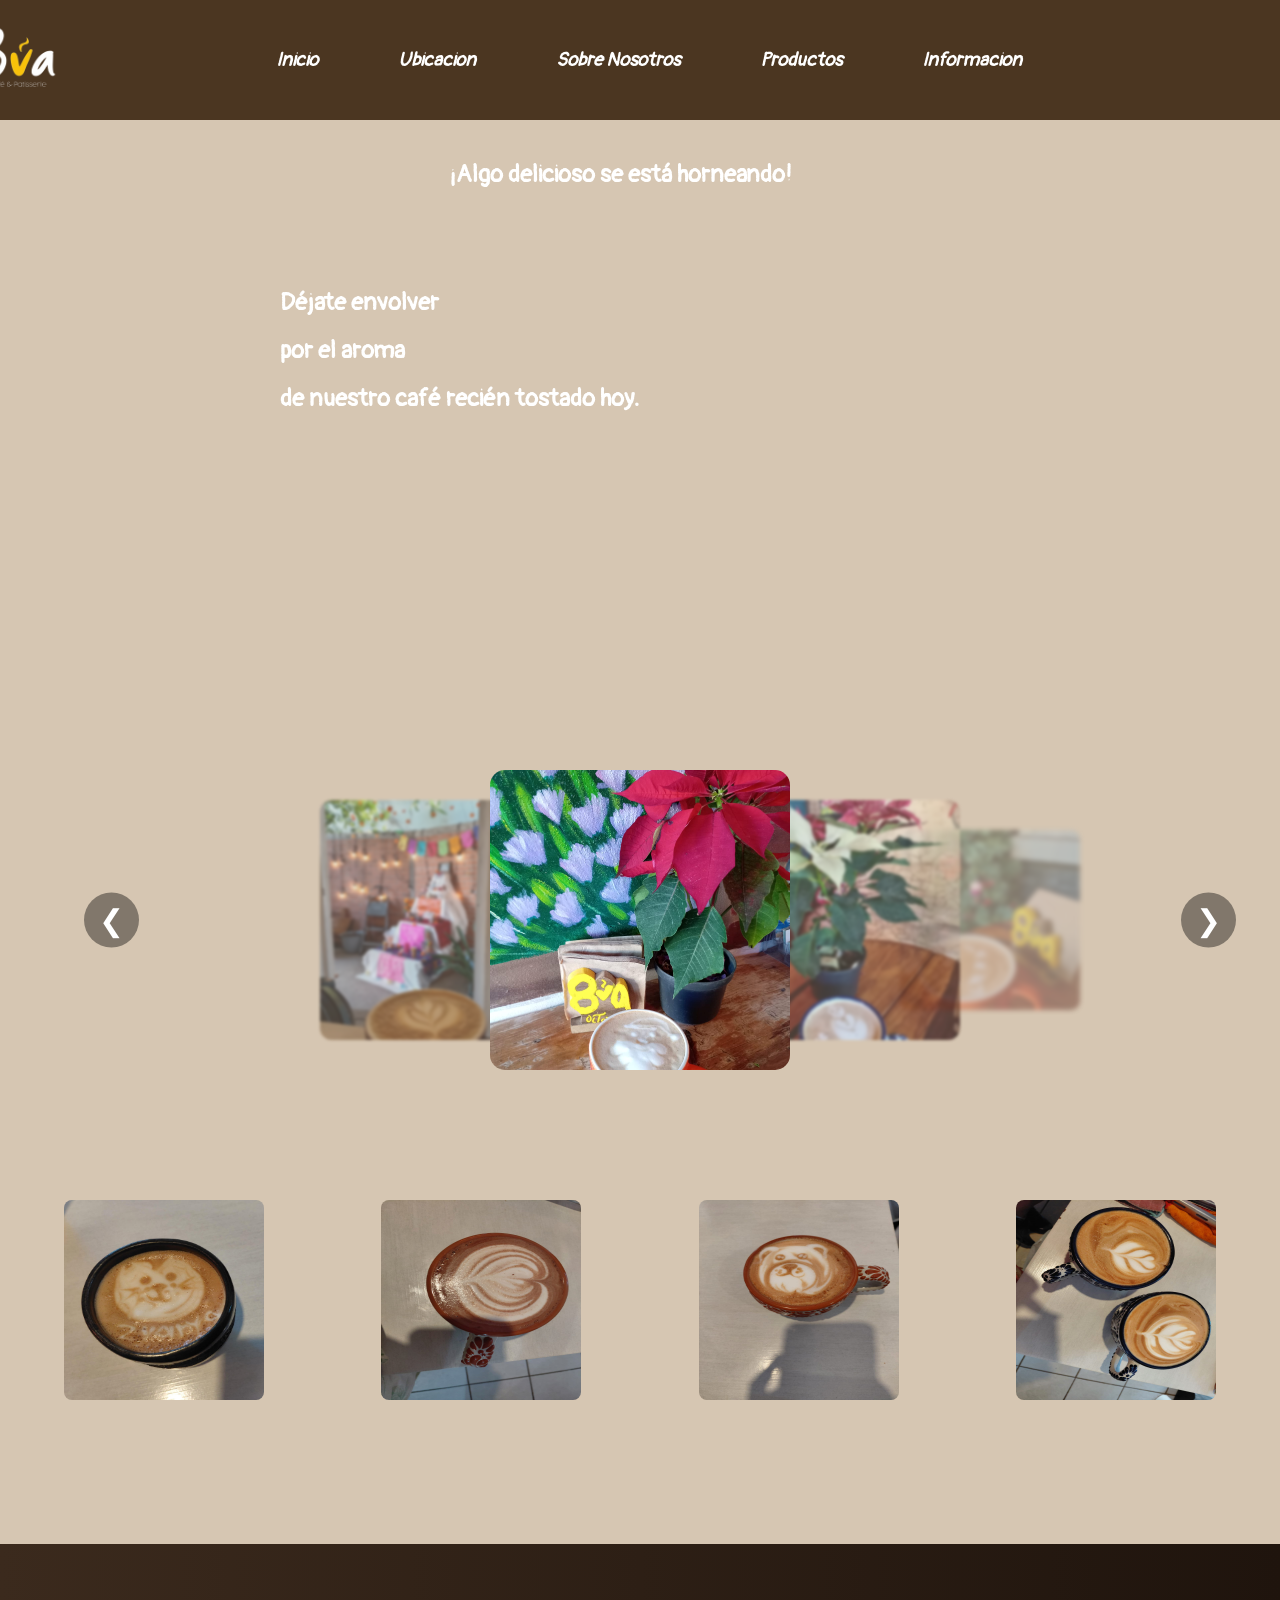
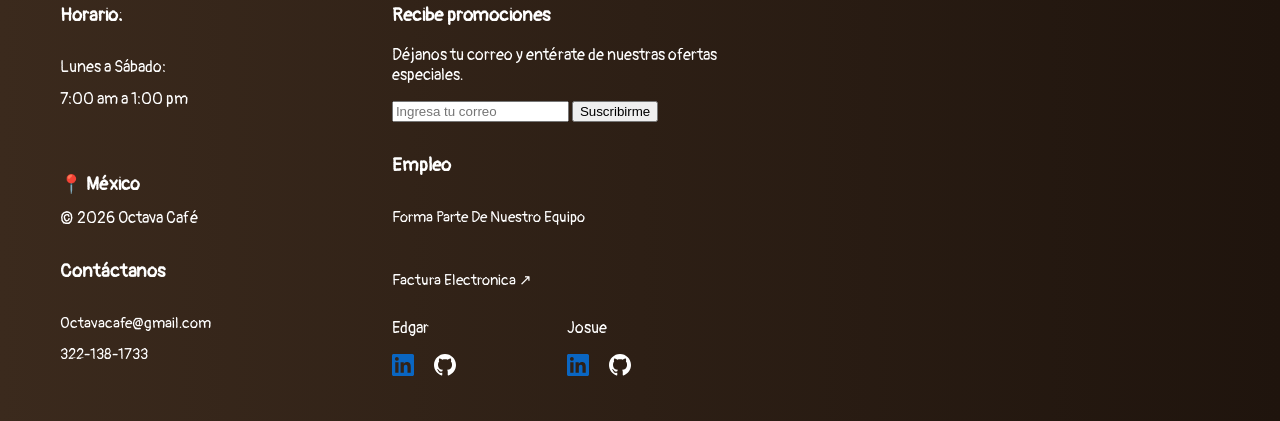
==== commit 5b583d1a: "formulario recibir promociones" ====
--- a/index.html
+++ b/index.html
@@ -155,19 +155,29 @@
             <span>Lunes a Sábado: </span>
             <span>7:00 am a 1:00 pm</span>
             <br>
-            <a href="#">Factura Electronica ↗</a>
-        <br><br>
+            
+        <br>
         <span class="pais">📍 México</span>
         
         <span>© 2026 Octava Café</span>
+        <h3>Contáctanos</h3>
+        <a href="">Octavacafe@gmail.com</a>
+        <a href="#">322-138-1733</a>
     </div>
     
     <div class="footer-centro">
-            <h3>Contáctanos</h3>
-            <a href="">Octavacafe@gmail.com</a>
-            <a href="#">322-138-1733</a>
+            <div class="promo_box">
+    <h3>Recibe promociones </h3>
+    <p>Déjanos tu correo y entérate de nuestras ofertas especiales.</p>
+
+    <form class="form_promo">
+        <input type="email" placeholder="Ingresa tu correo" required>
+        <button type="submit">Suscribirme</button>
+    </form>
+</div>
             <h3>Empleo</h3>
-            <a href="https://www.empleo.gob.mx/assets/solicitud_empleo/SNE_SOLICITUD_DE_EMPLEO_PLANTILLA_PDF.pdf" target="_blank">Forma Parte De Nuestro Equipo</a>
+            <a href="https://www.empleo.gob.mx/assets/solicitud_empleo/SNE_SOLICITUD_DE_EMPLEO_PLANTILLA_PDF.pdf" target="_blank">Forma Parte De Nuestro Equipo</a> <br>
+            <a href="#">Factura Electronica ↗</a>
 
             <div class="redes">
                 <div class="redes_container">
--- a/diseño.css
+++ b/diseño.css
@@ -574,3 +574,5 @@
     opacity: 1;
 }
 
+
+
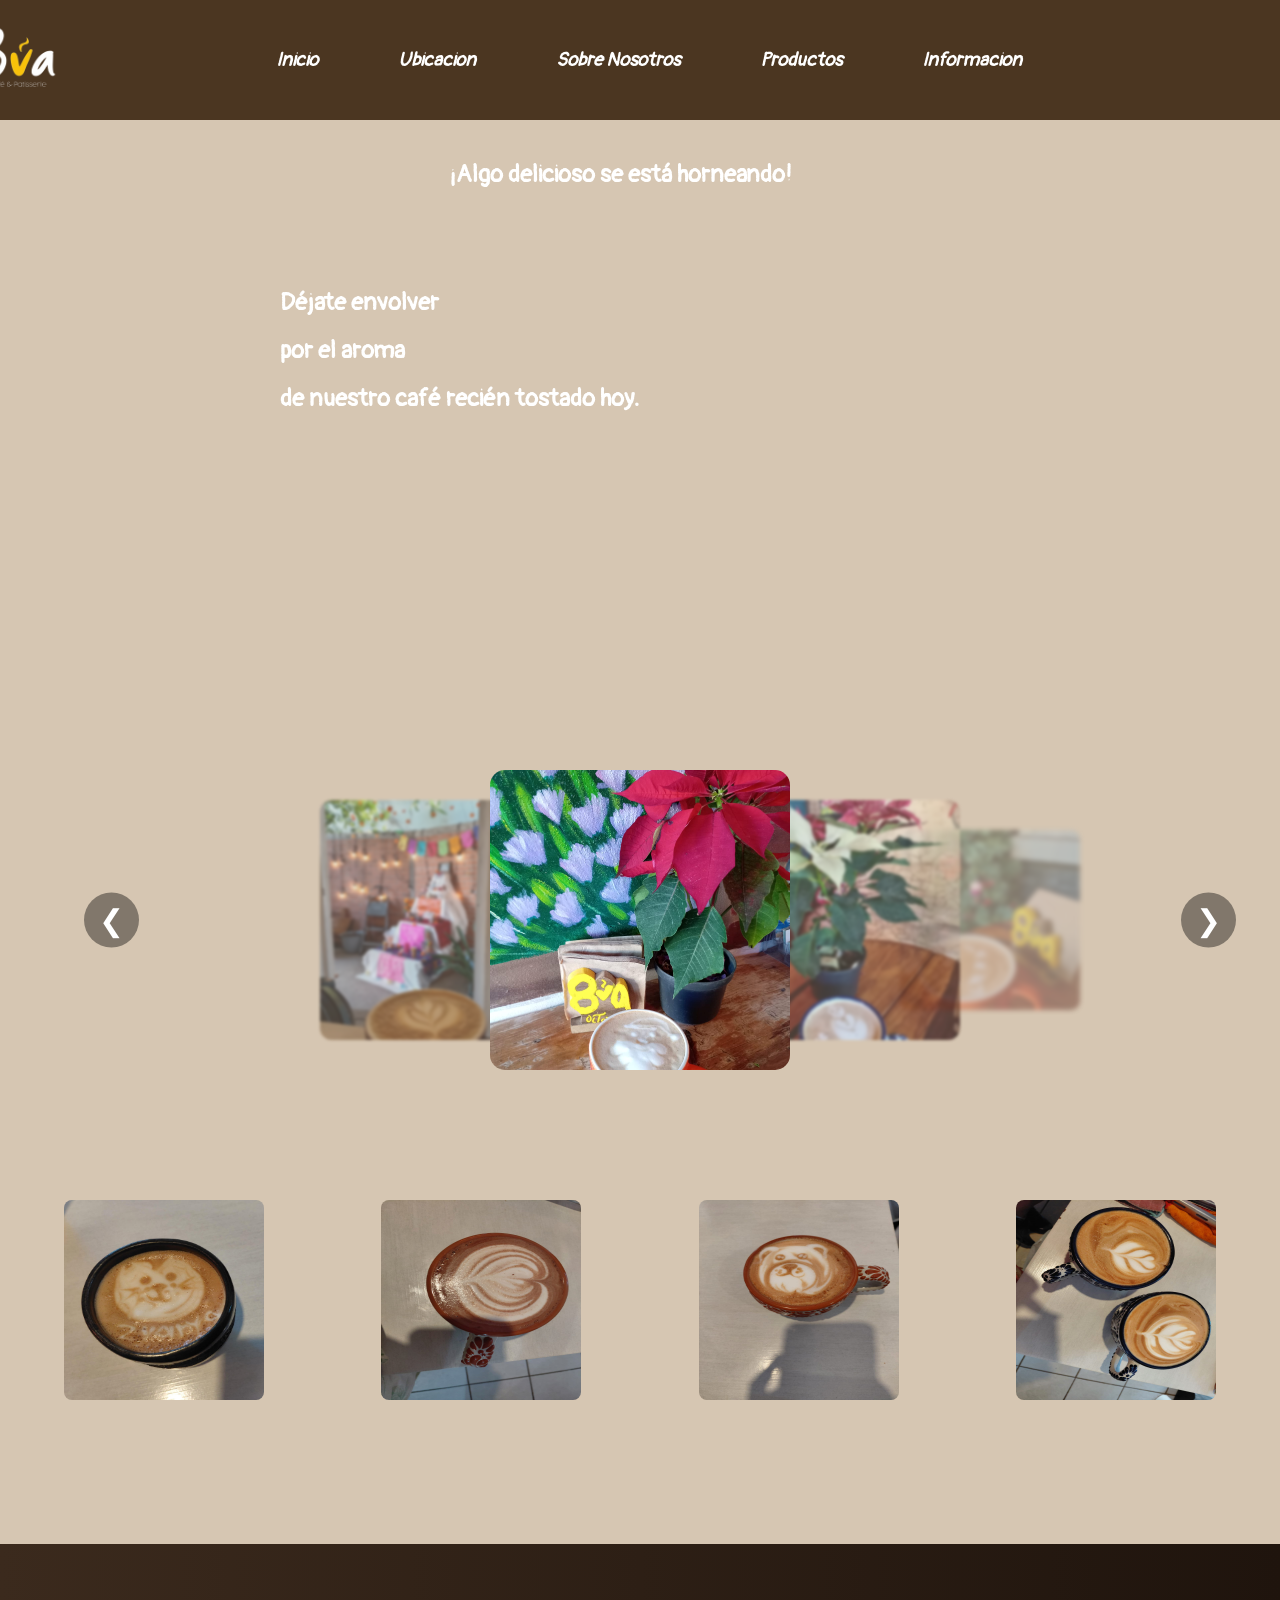
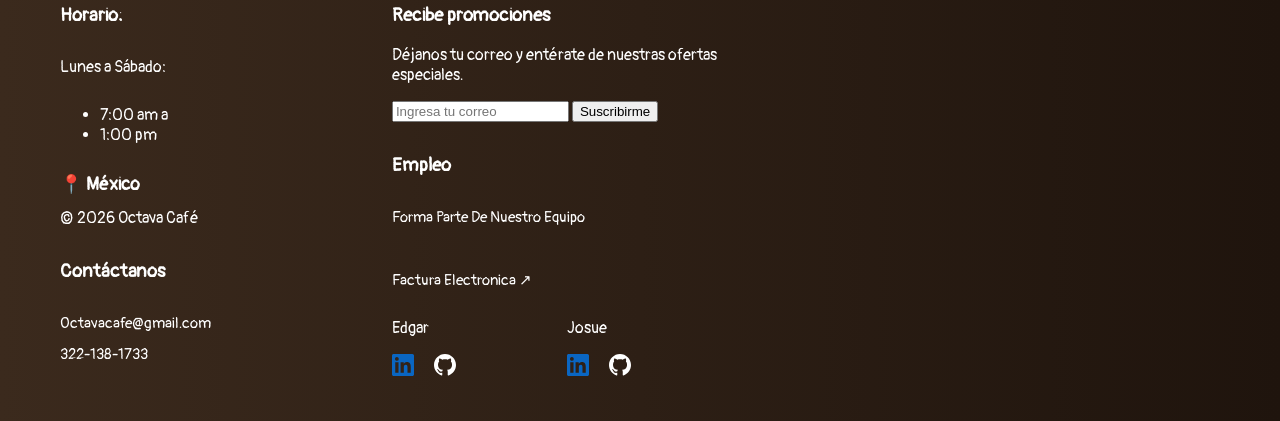
==== commit 87531370: "lista" ====
--- a/index.html
+++ b/index.html
@@ -1,228 +1,262 @@
 <!DOCTYPE html>
 <html lang="en">
+
 <head>
     <title>Octava Café</title>
     <link href="https://fonts.googleapis.com/css2?family=Pangolin&display=swap" rel="stylesheet">
     <link rel="stylesheet" href="diseño.css">
 </head>
+
 <body>
     <input type="checkbox" id="about-toggle" hidden>
     <audio id="bgMusic" autoplay loop>
-    <source src="resources/Ratatouille Ambient Music   PIXAR   Relax, Study, Sleep and Cook.mp3" type="audio/mpeg">
-    </audio>    
+        <source src="resources/Ratatouille Ambient Music   PIXAR   Relax, Study, Sleep and Cook.mp3" type="audio/mpeg">
+    </audio>
 
     <div id="menu_flotante">
         <button class="boton_inicial">☰</button>
         <nav class="opciones">
             <a href="#" class="item">Inicio</a>
-            <a href="https://www.google.com/maps/place/Octava+caf%C3%A9/@20.7488147,-105.3885314,17z/data=!3m1!4b1!4m6!3m5!1s0x842141cc5eac6c8d:0x385c2032efa74cd4!8m2!3d20.7488098!4d-105.3836605!16s%2Fg%2F11p15l5w2g?entry=ttu&g_ep=EgoyMDI2MDIwOS4wIKXMDSoASAFQAw%3D%3D" target="_blank" class="item">Ubicación</a>
-            <a href="https://www.google.com/maps/place/Octava+caf%C3%A9/@20.7488432,-105.3837222,3a,75y,90t/data=!3m8!1e2!3m6!1sCIHM0ogKEICAgIC_zbicwAE!2e10!3e12!6shttps:%2F%2Flh3.googleusercontent.com%2Fgps-cs-s%2FAHVAweqbOKQgvdSZtOed-r-tMQ16PcjWgYXgoRCj8umd-GELBnXgHZBndtachh1QZfkIGhiOsSyHd5OV96vKTDWFSKWZefG6IvyNylStb8_1dpmF1FKPL33nrtRQPUnfNEyoOwU3qLmC2w%3Dw195-h146-k-no!7i4080!8i3072!4m7!3m6!1s0x842141cc5eac6c8d:0x385c2032efa74cd4!8m2!3d20.7488098!4d-105.3836605!10e9!16s%2Fg%2F11p15l5w2g?entry=ttu&g_ep=EgoyMDI2MDIwOS4wIKXMDSoASAFQAw%3D%3D" target="_blank" class="item">Productos</a>
+            <a href="https://www.google.com/maps/place/Octava+caf%C3%A9/@20.7488147,-105.3885314,17z/data=!3m1!4b1!4m6!3m5!1s0x842141cc5eac6c8d:0x385c2032efa74cd4!8m2!3d20.7488098!4d-105.3836605!16s%2Fg%2F11p15l5w2g?entry=ttu&g_ep=EgoyMDI2MDIwOS4wIKXMDSoASAFQAw%3D%3D"
+                target="_blank" class="item">Ubicación</a>
+            <a href="https://www.google.com/maps/place/Octava+caf%C3%A9/@20.7488432,-105.3837222,3a,75y,90t/data=!3m8!1e2!3m6!1sCIHM0ogKEICAgIC_zbicwAE!2e10!3e12!6shttps:%2F%2Flh3.googleusercontent.com%2Fgps-cs-s%2FAHVAweqbOKQgvdSZtOed-r-tMQ16PcjWgYXgoRCj8umd-GELBnXgHZBndtachh1QZfkIGhiOsSyHd5OV96vKTDWFSKWZefG6IvyNylStb8_1dpmF1FKPL33nrtRQPUnfNEyoOwU3qLmC2w%3Dw195-h146-k-no!7i4080!8i3072!4m7!3m6!1s0x842141cc5eac6c8d:0x385c2032efa74cd4!8m2!3d20.7488098!4d-105.3836605!10e9!16s%2Fg%2F11p15l5w2g?entry=ttu&g_ep=EgoyMDI2MDIwOS4wIKXMDSoASAFQAw%3D%3D"
+                target="_blank" class="item">Productos</a>
         </nav>
     </div>
 
     <main class="principal">
 
         <div class="contenedor_about">
-        <section class="texto_principal">
-            <h1>¡Algo delicioso se está horneando!</h1>
-            <h2>Déjate envolver <br>
-                por el aroma <br>
-                 de nuestro café recién tostado hoy.</h2>
-            <img src="" alt="">
-        </section>
-        <div class="panel_about">
-        <h2>Nuestra Historia</h2>
-        <p>
-            Octava Café nació de una amistad que comenzó entre libros,
-            madrugadas de estudio y tazas interminables de café.
-            Edgar y Josué compartían algo más que clases:
-            compartían el sueño de crear un espacio donde las personas
-            pudieran sentirse en casa.
-            <br><br>
-            Entre risas, errores, recetas fallidas y muchas pruebas,
-            descubrieron que el café no solo despierta el cuerpo,
-            también une corazones.
-            <br><br>
-            Así nació Octava Café:
-            un rincón donde cada taza es un abrazo,
-            cada aroma cuenta una historia,
-            y cada visitante se convierte en parte de la familia.
-            <br><br>
-            Porque más que café…
-            servimos momentos. ☕🤎
-        </p>
-    </div>
-
-</div>
-<div class="carrusel">
-
-    <input type="radio" name="slider" id="img1" checked>
-    <input type="radio" name="slider" id="img2">
-    <input type="radio" name="slider" id="img3">
-    <input type="radio" name="slider" id="img4">
-
-    <div class="slides">
-        <div class="slide s1"><img src="resources/carr1.jpeg"></div>
-        <div class="slide s2"><img src="resources/carr2.jpeg"></div>
-        <div class="slide s3"><img src="resources/carr3.jpeg"></div>
-        <div class="slide s4"><img src="resources/carr5.jpeg"></div>
-    </div>
-
-    <!-- Flechas por estado -->
-    <div class="flechas f1">
-        <label for="img4" class="prev">❮</label>
-        <label for="img2" class="next">❯</label>
-    </div>
-
-    <div class="flechas f2">
-        <label for="img1" class="prev">❮</label>
-        <label for="img3" class="next">❯</label>
-    </div>
-
-    <div class="flechas f3">
-        <label for="img2" class="prev">❮</label>
-        <label for="img4" class="next">❯</label>
-    </div>
-
-    <div class="flechas f4">
-        <label for="img3" class="prev">❮</label>
-        <label for="img1" class="next">❯</label>
-    </div>
-
-</div>
-
-
-
-</div>
+            <section class="texto_principal">
+                <h1>¡Algo delicioso se está horneando!</h1>
+                <h2>Déjate envolver <br>
+                    por el aroma <br>
+                    de nuestro café recién tostado hoy.</h2>
+                <img src="" alt="">
+            </section>
+            <div class="panel_about">
+                <h2>Nuestra Historia</h2>
+                <p>
+                    Octava Café nació de una amistad que comenzó entre libros,
+                    madrugadas de estudio y tazas interminables de café.
+                    Edgar y Josué compartían algo más que clases:
+                    compartían el sueño de crear un espacio donde las personas
+                    pudieran sentirse en casa.
+                    <br><br>
+                    Entre risas, errores, recetas fallidas y muchas pruebas,
+                    descubrieron que el café no solo despierta el cuerpo,
+                    también une corazones.
+                    <br><br>
+                    Así nació Octava Café:
+                    un rincón donde cada taza es un abrazo,
+                    cada aroma cuenta una historia,
+                    y cada visitante se convierte en parte de la familia.
+                    <br><br>
+                    Porque más que café…
+                    servimos momentos. ☕🤎
+                </p>
+            </div>
+
+        </div>
+        <div class="carrusel">
+
+            <input type="radio" name="slider" id="img1" checked>
+            <input type="radio" name="slider" id="img2">
+            <input type="radio" name="slider" id="img3">
+            <input type="radio" name="slider" id="img4">
+
+            <div class="slides">
+                <div class="slide s1"><img src="resources/carr1.jpeg"></div>
+                <div class="slide s2"><img src="resources/carr2.jpeg"></div>
+                <div class="slide s3"><img src="resources/carr3.jpeg"></div>
+                <div class="slide s4"><img src="resources/carr5.jpeg"></div>
+            </div>
+
+            <!-- Flechas por estado -->
+            <div class="flechas f1">
+                <label for="img4" class="prev">❮</label>
+                <label for="img2" class="next">❯</label>
+            </div>
+
+            <div class="flechas f2">
+                <label for="img1" class="prev">❮</label>
+                <label for="img3" class="next">❯</label>
+            </div>
+
+            <div class="flechas f3">
+                <label for="img2" class="prev">❮</label>
+                <label for="img4" class="next">❯</label>
+            </div>
+
+            <div class="flechas f4">
+                <label for="img3" class="prev">❮</label>
+                <label for="img1" class="next">❯</label>
+            </div>
+
+        </div>
+
+
+
+        </div>
 
 
         <div class="botones_arriba">
-            <img src="resources/Gemini_Generated_Image_gcpjwjgcpjwjgcpj-removebg-preview.png" alt="logo" class="logotipo">
+            <img src="resources/Gemini_Generated_Image_gcpjwjgcpjwjgcpj-removebg-preview.png" alt="logo"
+                class="logotipo">
             <a href="#" class="enlace">Inicio</a>
-            <a href="https://www.google.com/maps/place/Octava+caf%C3%A9/@20.7488147,-105.3885314,17z/data=!3m1!4b1!4m6!3m5!1s0x842141cc5eac6c8d:0x385c2032efa74cd4!8m2!3d20.7488098!4d-105.3836605!16s%2Fg%2F11p15l5w2g?entry=ttu&g_ep=EgoyMDI2MDIwOS4wIKXMDSoASAFQAw%3D%3D" target="_blank" class="enlace">Ubicacion</a>
+            <a href="https://www.google.com/maps/place/Octava+caf%C3%A9/@20.7488147,-105.3885314,17z/data=!3m1!4b1!4m6!3m5!1s0x842141cc5eac6c8d:0x385c2032efa74cd4!8m2!3d20.7488098!4d-105.3836605!16s%2Fg%2F11p15l5w2g?entry=ttu&g_ep=EgoyMDI2MDIwOS4wIKXMDSoASAFQAw%3D%3D"
+                target="_blank" class="enlace">Ubicacion</a>
             <label for="about-toggle" class="enlace">Sobre Nosotros</label>
-            <a href="https://www.google.com/maps/place/Octava+caf%C3%A9/@20.7488432,-105.3837222,3a,75y,90t/data=!3m8!1e2!3m6!1sCIHM0ogKEICAgIC_zbicwAE!2e10!3e12!6shttps:%2F%2Flh3.googleusercontent.com%2Fgps-cs-s%2FAHVAweqbOKQgvdSZtOed-r-tMQ16PcjWgYXgoRCj8umd-GELBnXgHZBndtachh1QZfkIGhiOsSyHd5OV96vKTDWFSKWZefG6IvyNylStb8_1dpmF1FKPL33nrtRQPUnfNEyoOwU3qLmC2w%3Dw195-h146-k-no!7i4080!8i3072!4m7!3m6!1s0x842141cc5eac6c8d:0x385c2032efa74cd4!8m2!3d20.7488098!4d-105.3836605!10e9!16s%2Fg%2F11p15l5w2g?entry=ttu&g_ep=EgoyMDI2MDIwOS4wIKXMDSoASAFQAw%3D%3D" class="enlace" target="_blank">Productos</a>
+            <a href="https://www.google.com/maps/place/Octava+caf%C3%A9/@20.7488432,-105.3837222,3a,75y,90t/data=!3m8!1e2!3m6!1sCIHM0ogKEICAgIC_zbicwAE!2e10!3e12!6shttps:%2F%2Flh3.googleusercontent.com%2Fgps-cs-s%2FAHVAweqbOKQgvdSZtOed-r-tMQ16PcjWgYXgoRCj8umd-GELBnXgHZBndtachh1QZfkIGhiOsSyHd5OV96vKTDWFSKWZefG6IvyNylStb8_1dpmF1FKPL33nrtRQPUnfNEyoOwU3qLmC2w%3Dw195-h146-k-no!7i4080!8i3072!4m7!3m6!1s0x842141cc5eac6c8d:0x385c2032efa74cd4!8m2!3d20.7488098!4d-105.3836605!10e9!16s%2Fg%2F11p15l5w2g?entry=ttu&g_ep=EgoyMDI2MDIwOS4wIKXMDSoASAFQAw%3D%3D"
+                class="enlace" target="_blank">Productos</a>
             <a href="#informacion" class="enlace">Informacion</a>
         </div>
         <div class="imagenes_cafe">
 
-    <div class="diseño">
-        <img src="resources/IMG-20260115-WA0002.jpg" alt="">
-        <div class="overlay">
-            <p>
-                Con este clima, el cuerpo pide café… y el corazón también. 🤍 <br><br>
-                En La Octava te espera ese abrazo calientito que calma el frío y reconforta el alma. <br><br>
-                Ven por el tuyo ☕
-            </p>
-        </div>
-    </div>
-
-    <div class="diseño">
-        <img src="resources/IMG-20260122-WA0054.jpg" alt="">
-        <div class="overlay">
-            <p>
-                Cada taza cuenta una historia… deja que la tuya comience aquí ☕
-            </p>
-        </div>
-    </div>
-
-    <div class="diseño">
-        <img src="resources/IMG-20260204-WA0002.jpg" alt="">
-        <div class="overlay">
-            <p>
-                Un rincón acogedor, un café perfecto y un momento solo para ti 🤎
-            </p>
-        </div>
-    </div>
-
-    <div class="diseño">
-        <img src="resources/IMG-20251213-WA0009.jpg" alt="">
-        <div class="overlay">
-            <p>
-                Respira profundo… huele el café recién hecho y disfruta el instante ✨
-            </p>
-        </div>
-    </div>
-
-</div>
-
-        
-</main>
-
-<footer class="footer-horizontal" id="informacion">
-    <div class="footer-izq">
-        <h3>Horario:</h3>
+            <div class="diseño">
+                <img src="resources/IMG-20260115-WA0002.jpg" alt="">
+                <div class="overlay">
+                    <p>
+                        Con este clima, el cuerpo pide café… y el corazón también. 🤍 <br><br>
+                        En La Octava te espera ese abrazo calientito que calma el frío y reconforta el alma. <br><br>
+                        Ven por el tuyo ☕
+                    </p>
+                </div>
+            </div>
+
+            <div class="diseño">
+                <img src="resources/IMG-20260122-WA0054.jpg" alt="">
+                <div class="overlay">
+                    <p>
+                        Cada taza cuenta una historia… deja que la tuya comience aquí ☕
+                    </p>
+                </div>
+            </div>
+
+            <div class="diseño">
+                <img src="resources/IMG-20260204-WA0002.jpg" alt="">
+                <div class="overlay">
+                    <p>
+                        Un rincón acogedor, un café perfecto y un momento solo para ti 🤎
+                    </p>
+                </div>
+            </div>
+
+            <div class="diseño">
+                <img src="resources/IMG-20251213-WA0009.jpg" alt="">
+                <div class="overlay">
+                    <p>
+                        Respira profundo… huele el café recién hecho y disfruta el instante ✨
+                    </p>
+                </div>
+            </div>
+
+        </div>
+
+
+    </main>
+
+    <footer class="footer-horizontal" id="informacion">
+        <div class="footer-izq">
+            <h3>Horario:</h3>
             <span>Lunes a Sábado: </span>
-            <span>7:00 am a 1:00 pm</span>
-            <br>
-            
-        <br>
-        <span class="pais">📍 México</span>
-        
-        <span>© 2026 Octava Café</span>
-        <h3>Contáctanos</h3>
-        <a href="">Octavacafe@gmail.com</a>
-        <a href="#">322-138-1733</a>
-    </div>
-    
-    <div class="footer-centro">
+            <ul>
+            <li><span>7:00 am a </li>
+            <li>1:00 pm</span></li>
+            </ul>
+
+            <span class="pais">📍 México</span>
+
+            <span>© 2026 Octava Café</span>
+            <h3>Contáctanos</h3>
+            <a href="">Octavacafe@gmail.com</a>
+            <a href="#">322-138-1733</a>
+        </div>
+
+        <div class="footer-centro">
             <div class="promo_box">
-    <h3>Recibe promociones </h3>
-    <p>Déjanos tu correo y entérate de nuestras ofertas especiales.</p>
-
-    <form class="form_promo">
-        <input type="email" placeholder="Ingresa tu correo" required>
-        <button type="submit">Suscribirme</button>
-    </form>
-</div>
+                <h3>Recibe promociones </h3>
+                <p>Déjanos tu correo y entérate de nuestras ofertas especiales.</p>
+
+                <form class="form_promo">
+                    <input type="email" placeholder="Ingresa tu correo" required>
+                    <button type="submit">Suscribirme</button>
+                </form>
+            </div>
             <h3>Empleo</h3>
-            <a href="https://www.empleo.gob.mx/assets/solicitud_empleo/SNE_SOLICITUD_DE_EMPLEO_PLANTILLA_PDF.pdf" target="_blank">Forma Parte De Nuestro Equipo</a> <br>
+            <a href="https://www.empleo.gob.mx/assets/solicitud_empleo/SNE_SOLICITUD_DE_EMPLEO_PLANTILLA_PDF.pdf"
+                target="_blank">Forma Parte De Nuestro Equipo</a> <br>
             <a href="#">Factura Electronica ↗</a>
 
             <div class="redes">
                 <div class="redes_container">
                     <p>Edgar</p>
                     <div class="redes_iconos">
-                        <a href="https://www.linkedin.com/in/edgar-garcia-luna/" target="_blank"><svg preserveAspectRatio="xMidYMid" viewBox="0 0 256 256" class="iconos"><path d="M218.123 218.127h-37.931v-59.403c0-14.165-.253-32.4-19.728-32.4-19.756 0-22.779 15.434-22.779 31.369v60.43h-37.93V95.967h36.413v16.694h.51a39.907 39.907 0 0 1 35.928-19.733c38.445 0 45.533 25.288 45.533 58.186l-.016 67.013ZM56.955 79.27c-12.157.002-22.014-9.852-22.016-22.009-.002-12.157 9.851-22.014 22.008-22.016 12.157-.003 22.014 9.851 22.016 22.008A22.013 22.013 0 0 1 56.955 79.27m18.966 138.858H37.95V95.967h37.97v122.16ZM237.033.018H18.89C8.58-.098.125 8.161-.001 18.471v219.053c.122 10.315 8.576 18.582 18.89 18.474h218.144c10.336.128 18.823-8.139 18.966-18.474V18.454c-.147-10.33-8.635-18.588-18.966-18.453" fill="#0A66C2"/></svg></a>
-
-                        <a href="https://github.com/edggclu" target="_blank"><svg viewBox="0 0 1024 1024" fill="none" class="iconos"><path fill-rule="evenodd" clip-rule="evenodd" d="M8 0C3.58 0 0 3.58 0 8C0 11.54 2.29 14.53 5.47 15.59C5.87 15.66 6.02 15.42 6.02 15.21C6.02 15.02 6.01 14.39 6.01 13.72C4 14.09 3.48 13.23 3.32 12.78C3.23 12.55 2.84 11.84 2.5 11.65C2.22 11.5 1.82 11.13 2.49 11.12C3.12 11.11 3.57 11.7 3.72 11.94C4.44 13.15 5.59 12.81 6.05 12.6C6.12 12.08 6.33 11.73 6.56 11.53C4.78 11.33 2.92 10.64 2.92 7.58C2.92 6.71 3.23 5.99 3.74 5.43C3.66 5.23 3.38 4.41 3.82 3.31C3.82 3.31 4.49 3.1 6.02 4.13C6.66 3.95 7.34 3.86 8.02 3.86C8.7 3.86 9.38 3.95 10.02 4.13C11.55 3.09 12.22 3.31 12.22 3.31C12.66 4.41 12.38 5.23 12.3 5.43C12.81 5.99 13.12 6.7 13.12 7.58C13.12 10.65 11.25 11.33 9.47 11.53C9.76 11.78 10.01 12.26 10.01 13.01C10.01 14.08 10 14.94 10 15.21C10 15.42 10.15 15.67 10.55 15.59C13.71 14.53 16 11.53 16 8C16 3.58 12.42 0 8 0Z" transform="scale(64)" fill="#ffff"/></svg></a>
+                        <a href="https://www.linkedin.com/in/edgar-garcia-luna/" target="_blank"><svg
+                                preserveAspectRatio="xMidYMid" viewBox="0 0 256 256" class="iconos">
+                                <path
+                                    d="M218.123 218.127h-37.931v-59.403c0-14.165-.253-32.4-19.728-32.4-19.756 0-22.779 15.434-22.779 31.369v60.43h-37.93V95.967h36.413v16.694h.51a39.907 39.907 0 0 1 35.928-19.733c38.445 0 45.533 25.288 45.533 58.186l-.016 67.013ZM56.955 79.27c-12.157.002-22.014-9.852-22.016-22.009-.002-12.157 9.851-22.014 22.008-22.016 12.157-.003 22.014 9.851 22.016 22.008A22.013 22.013 0 0 1 56.955 79.27m18.966 138.858H37.95V95.967h37.97v122.16ZM237.033.018H18.89C8.58-.098.125 8.161-.001 18.471v219.053c.122 10.315 8.576 18.582 18.89 18.474h218.144c10.336.128 18.823-8.139 18.966-18.474V18.454c-.147-10.33-8.635-18.588-18.966-18.453"
+                                    fill="#0A66C2" />
+                            </svg></a>
+
+                        <a href="https://github.com/edggclu" target="_blank"><svg viewBox="0 0 1024 1024" fill="none"
+                                class="iconos">
+                                <path fill-rule="evenodd" clip-rule="evenodd"
+                                    d="M8 0C3.58 0 0 3.58 0 8C0 11.54 2.29 14.53 5.47 15.59C5.87 15.66 6.02 15.42 6.02 15.21C6.02 15.02 6.01 14.39 6.01 13.72C4 14.09 3.48 13.23 3.32 12.78C3.23 12.55 2.84 11.84 2.5 11.65C2.22 11.5 1.82 11.13 2.49 11.12C3.12 11.11 3.57 11.7 3.72 11.94C4.44 13.15 5.59 12.81 6.05 12.6C6.12 12.08 6.33 11.73 6.56 11.53C4.78 11.33 2.92 10.64 2.92 7.58C2.92 6.71 3.23 5.99 3.74 5.43C3.66 5.23 3.38 4.41 3.82 3.31C3.82 3.31 4.49 3.1 6.02 4.13C6.66 3.95 7.34 3.86 8.02 3.86C8.7 3.86 9.38 3.95 10.02 4.13C11.55 3.09 12.22 3.31 12.22 3.31C12.66 4.41 12.38 5.23 12.3 5.43C12.81 5.99 13.12 6.7 13.12 7.58C13.12 10.65 11.25 11.33 9.47 11.53C9.76 11.78 10.01 12.26 10.01 13.01C10.01 14.08 10 14.94 10 15.21C10 15.42 10.15 15.67 10.55 15.59C13.71 14.53 16 11.53 16 8C16 3.58 12.42 0 8 0Z"
+                                    transform="scale(64)" fill="#ffff" />
+                            </svg></a>
                     </div>
                 </div>
 
                 <div class="redes_container">
                     <p>Josue</p>
                     <div class="redes_iconos">
-                        <a href="https://www.linkedin.com/in/josu%C3%A9-gallo-258330377/" target="_blank"><svg preserveAspectRatio="xMidYMid" viewBox="0 0 256 256" class="iconos"><path d="M218.123 218.127h-37.931v-59.403c0-14.165-.253-32.4-19.728-32.4-19.756 0-22.779 15.434-22.779 31.369v60.43h-37.93V95.967h36.413v16.694h.51a39.907 39.907 0 0 1 35.928-19.733c38.445 0 45.533 25.288 45.533 58.186l-.016 67.013ZM56.955 79.27c-12.157.002-22.014-9.852-22.016-22.009-.002-12.157 9.851-22.014 22.008-22.016 12.157-.003 22.014 9.851 22.016 22.008A22.013 22.013 0 0 1 56.955 79.27m18.966 138.858H37.95V95.967h37.97v122.16ZM237.033.018H18.89C8.58-.098.125 8.161-.001 18.471v219.053c.122 10.315 8.576 18.582 18.89 18.474h218.144c10.336.128 18.823-8.139 18.966-18.474V18.454c-.147-10.33-8.635-18.588-18.966-18.453" fill="#0A66C2"/></svg></a>
-                        
-                        <a href="https://github.com/JosueGrcc" target="_blank"><svg viewBox="0 0 1024 1024" fill="none" class="iconos"><path fill-rule="evenodd" clip-rule="evenodd" d="M8 0C3.58 0 0 3.58 0 8C0 11.54 2.29 14.53 5.47 15.59C5.87 15.66 6.02 15.42 6.02 15.21C6.02 15.02 6.01 14.39 6.01 13.72C4 14.09 3.48 13.23 3.32 12.78C3.23 12.55 2.84 11.84 2.5 11.65C2.22 11.5 1.82 11.13 2.49 11.12C3.12 11.11 3.57 11.7 3.72 11.94C4.44 13.15 5.59 12.81 6.05 12.6C6.12 12.08 6.33 11.73 6.56 11.53C4.78 11.33 2.92 10.64 2.92 7.58C2.92 6.71 3.23 5.99 3.74 5.43C3.66 5.23 3.38 4.41 3.82 3.31C3.82 3.31 4.49 3.1 6.02 4.13C6.66 3.95 7.34 3.86 8.02 3.86C8.7 3.86 9.38 3.95 10.02 4.13C11.55 3.09 12.22 3.31 12.22 3.31C12.66 4.41 12.38 5.23 12.3 5.43C12.81 5.99 13.12 6.7 13.12 7.58C13.12 10.65 11.25 11.33 9.47 11.53C9.76 11.78 10.01 12.26 10.01 13.01C10.01 14.08 10 14.94 10 15.21C10 15.42 10.15 15.67 10.55 15.59C13.71 14.53 16 11.53 16 8C16 3.58 12.42 0 8 0Z" transform="scale(64)" fill="#ffff"/></svg></a>
+                        <a href="https://www.linkedin.com/in/josu%C3%A9-gallo-258330377/" target="_blank"><svg
+                                preserveAspectRatio="xMidYMid" viewBox="0 0 256 256" class="iconos">
+                                <path
+                                    d="M218.123 218.127h-37.931v-59.403c0-14.165-.253-32.4-19.728-32.4-19.756 0-22.779 15.434-22.779 31.369v60.43h-37.93V95.967h36.413v16.694h.51a39.907 39.907 0 0 1 35.928-19.733c38.445 0 45.533 25.288 45.533 58.186l-.016 67.013ZM56.955 79.27c-12.157.002-22.014-9.852-22.016-22.009-.002-12.157 9.851-22.014 22.008-22.016 12.157-.003 22.014 9.851 22.016 22.008A22.013 22.013 0 0 1 56.955 79.27m18.966 138.858H37.95V95.967h37.97v122.16ZM237.033.018H18.89C8.58-.098.125 8.161-.001 18.471v219.053c.122 10.315 8.576 18.582 18.89 18.474h218.144c10.336.128 18.823-8.139 18.966-18.474V18.454c-.147-10.33-8.635-18.588-18.966-18.453"
+                                    fill="#0A66C2" />
+                            </svg></a>
+
+                        <a href="https://github.com/JosueGrcc" target="_blank"><svg viewBox="0 0 1024 1024" fill="none"
+                                class="iconos">
+                                <path fill-rule="evenodd" clip-rule="evenodd"
+                                    d="M8 0C3.58 0 0 3.58 0 8C0 11.54 2.29 14.53 5.47 15.59C5.87 15.66 6.02 15.42 6.02 15.21C6.02 15.02 6.01 14.39 6.01 13.72C4 14.09 3.48 13.23 3.32 12.78C3.23 12.55 2.84 11.84 2.5 11.65C2.22 11.5 1.82 11.13 2.49 11.12C3.12 11.11 3.57 11.7 3.72 11.94C4.44 13.15 5.59 12.81 6.05 12.6C6.12 12.08 6.33 11.73 6.56 11.53C4.78 11.33 2.92 10.64 2.92 7.58C2.92 6.71 3.23 5.99 3.74 5.43C3.66 5.23 3.38 4.41 3.82 3.31C3.82 3.31 4.49 3.1 6.02 4.13C6.66 3.95 7.34 3.86 8.02 3.86C8.7 3.86 9.38 3.95 10.02 4.13C11.55 3.09 12.22 3.31 12.22 3.31C12.66 4.41 12.38 5.23 12.3 5.43C12.81 5.99 13.12 6.7 13.12 7.58C13.12 10.65 11.25 11.33 9.47 11.53C9.76 11.78 10.01 12.26 10.01 13.01C10.01 14.08 10 14.94 10 15.21C10 15.42 10.15 15.67 10.55 15.59C13.71 14.53 16 11.53 16 8C16 3.58 12.42 0 8 0Z"
+                                    transform="scale(64)" fill="#ffff" />
+                            </svg></a>
                     </div>
                 </div>
-            
-            </div>
-        </div>
-        
+
+            </div>
+        </div>
+
         <div class="footer-der">
-            <iframe src="https://www.google.com/maps/embed?pb=!1m18!1m12!1m3!1d3731.064184721224!2d-105.38257285503909!3d20.748192429404394!2m3!1f0!2f0!3f0!3m2!1i1024!2i768!4f13.1!3m3!1m2!1s0x842141cc5eac6c8d%3A0x385c2032efa74cd4!2sOctava%20caf%C3%A9!5e0!3m2!1ses!2smx!4v1770768382752!5m2!1ses!2smx" width="600" height="450" style="border:0;" allowfullscreen="" loading="lazy" referrerpolicy="no-referrer-when-downgrade" class="mapa"></iframe>
-    </div>
-</footer>
-
-<script>
-        window.addEventListener('scroll', function() {
+            <iframe
+                src="https://www.google.com/maps/embed?pb=!1m18!1m12!1m3!1d3731.064184721224!2d-105.38257285503909!3d20.748192429404394!2m3!1f0!2f0!3f0!3m2!1i1024!2i768!4f13.1!3m3!1m2!1s0x842141cc5eac6c8d%3A0x385c2032efa74cd4!2sOctava%20caf%C3%A9!5e0!3m2!1ses!2smx!4v1770768382752!5m2!1ses!2smx"
+                width="600" height="450" style="border:0;" allowfullscreen="" loading="lazy"
+                referrerpolicy="no-referrer-when-downgrade" class="mapa"></iframe>
+        </div>
+    </footer>
+
+    <script>
+        window.addEventListener('scroll', function () {
             const menu = document.getElementById('menu_flotante');
-            
+
             if (window.scrollY > 120) {
                 menu.classList.add('show');
             } else {
                 menu.classList.remove('show');
             }
         });
-        document.addEventListener("click", function() {
-        document.getElementById("bgMusic").play();
+        document.addEventListener("click", function () {
+            document.getElementById("bgMusic").play();
         }, { once: true });
     </script>
 </body>
+
 </html>
 
-    
+
 </body>
+
 </html>
--- a/diseño.css
+++ b/diseño.css
@@ -143,7 +143,7 @@
 .footer-centro,
 .footer-der {
     display: flex;
-    flex-direction: column; /* 🔥 vertical */
+    flex-direction: column;
     gap: 12px;
 }
 
@@ -238,7 +238,7 @@
 }
 
 /* =================================
-   ESTADO CENTRAL (optimizado)
+   ESTADO CENTRAL
 ================================= */
 
 #img1:checked ~ .slides .s1,
